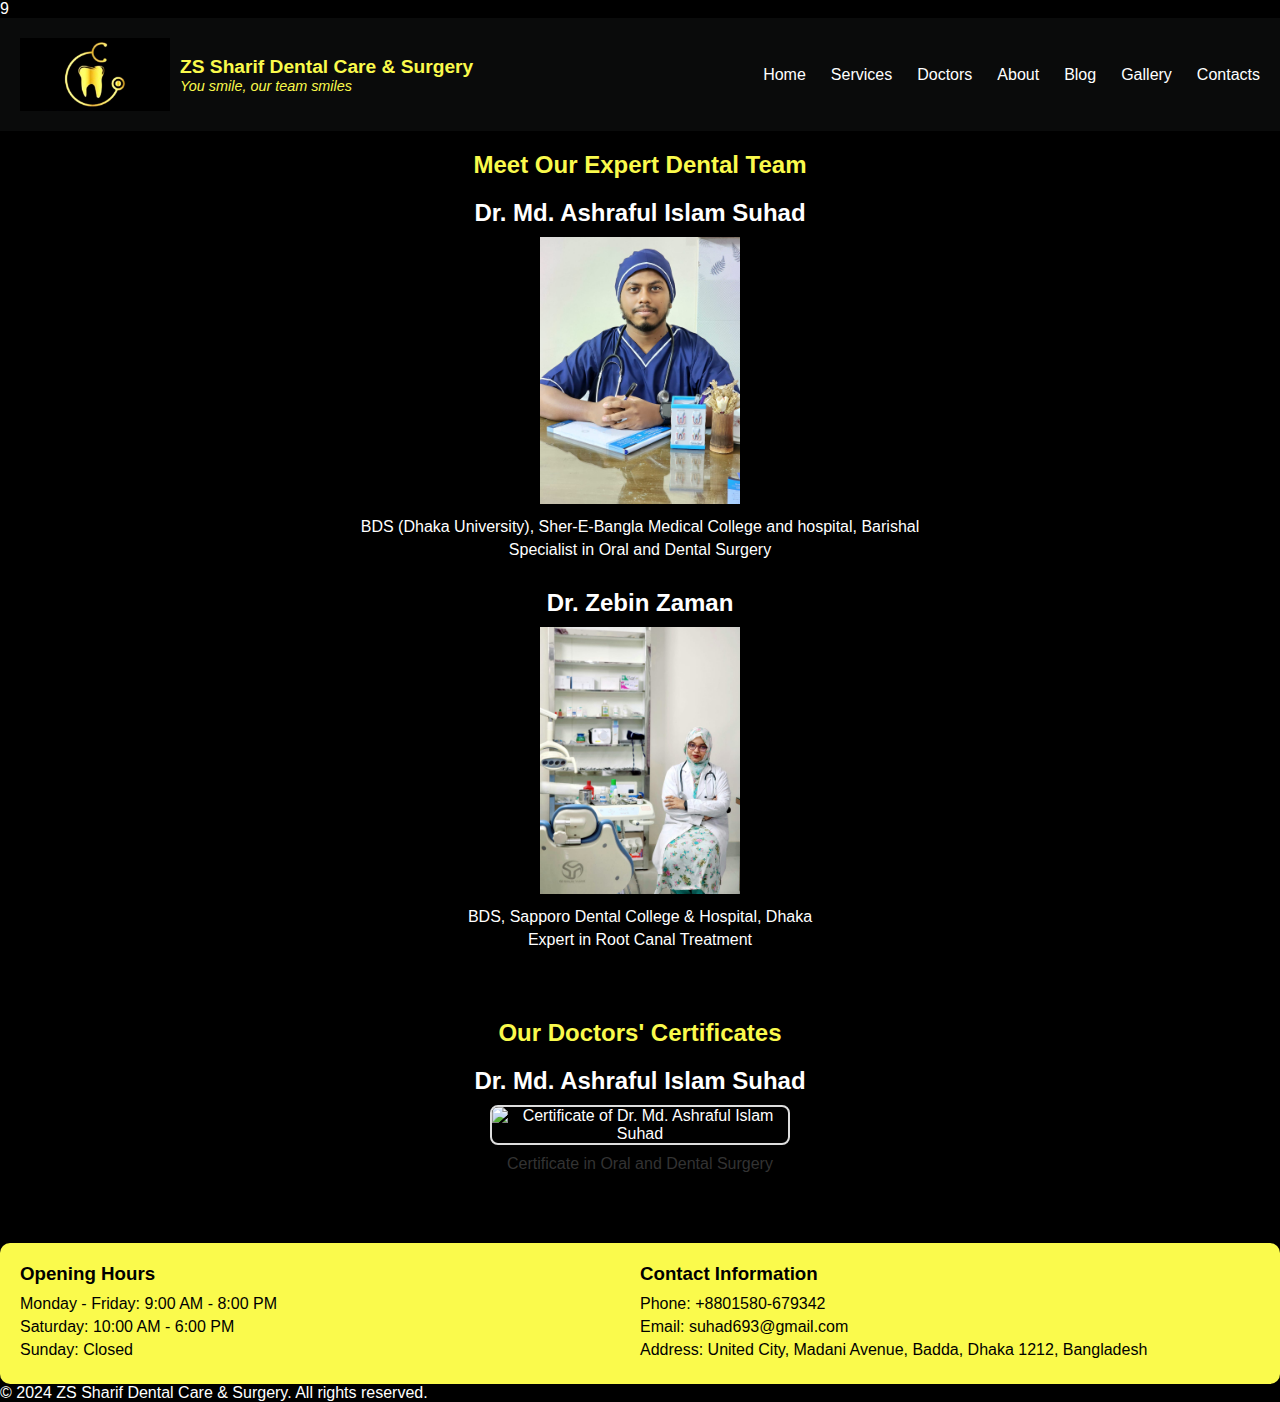
==== doctors.html @ a01418ff "Add files via upload" ====
<!DOCTYPE html>
<html lang="en">

<head>
    <meta charset="UTF-8">
    <meta name="viewport" content="width=device-width, initial-scale=1.0">
    <title>Our Doctors - ZS Sharif Dental Care & Surgery</title>
    <link rel="stylesheet" href="css/index.css"> 
    <link rel="stylesheet" href="css/doctors.css"> 
    <link rel="icon" href="image/favicon.jpg" type="image/jpeg">
9
</head>

<body>

    <header>
        <nav>
            <div class="logo">
                <img src="image/logo.jpg" alt="ZS Sharif Dental Care & Surgery Logo">
                <div class="logo-text">
                    <h1>ZS Sharif Dental Care & Surgery</h1>
                    <p>You smile, our team smiles</p>
                </div>
            </div>
            <ul class="nav-links">
                <li><a href="index.html">Home</a></li>
                <li><a href="services.html">Services</a></li>
                <li><a href="doctors.html">Doctors</a></li>
                <li><a href="about.html">About</a></li>
                <li><a href="blog.html">Blog</a></li>
                <li><a href="gallery.html">Gallery</a></li>
                <li><a href="contacts.html">Contacts</a></li>
            </ul>
            <div class="hamburger">
                <div class="bar"></div>
                <div class="bar"></div>
                <div class="bar"></div>
            </div>
        </nav>
    </header>

    <section class="doctors-section">
        <h2>Meet Our Expert Dental Team</h2>

        <div class="doctor">
            <h3>Dr. Md. Ashraful Islam Suhad</h3>
            <img src="image/doctor1.jpg" alt="Dr. Md. Ashraful Islam Suhad">
            <p>BDS (Dhaka University), Sher-E-Bangla Medical College and hospital, Barishal</p>
            <p>Specialist in Oral and Dental Surgery</p>
        </div>

        <div class="doctor">
            <h3>Dr. Zebin Zaman</h3>
            <img src="image/doctor2.jpg" alt="Dr. Zebin Zaman">
            <p>BDS, Sapporo Dental College & Hospital, Dhaka</p>
            <p>Expert in Root Canal Treatment</p>
        </div>
    </section>

    <section class="certificates-section">
        <h2>Our Doctors' Certificates</h2>

        <div class="certificate">
            <h3>Dr. Md. Ashraful Islam Suhad</h3>
            <img src="image/certificate1.jpg" alt="Certificate of Dr. Md. Ashraful Islam Suhad">
            <p>Certificate in Oral and Dental Surgery</p>
        </div>

     

    </section>

    <div class="info-container">
        <div class="opening-hours">
            <h3>Opening Hours</h3>
            <p>Monday - Friday: 9:00 AM - 8:00 PM</p>
            <p>Saturday: 10:00 AM - 6:00 PM</p>
            <p>Sunday: Closed</p>
        </div>
        <div class="contact-info">
            <h3>Contact Information</h3>
            <p>Phone: +8801580-679342</p>
            <p>Email: suhad693@gmail.com</p>
            <p>Address: United City, Madani Avenue, Badda, Dhaka 1212, Bangladesh</p>
        </div>
    </div>

    <footer>
        <p>&copy; 2024 ZS Sharif Dental Care & Surgery. All rights reserved.</p>
    </footer>

    <script src="index.js"></script> 
</body>

</html>
---- css/index.css ----
* {
  margin: 0;
  padding: 0;
  box-sizing: border-box;
}

body {
  background-color: black;
  color: white;
  font-family: Arial, sans-serif;
}

header {
  background-color: #0a0b0b;
  padding: 20px;
}

nav {
  display: flex;
  justify-content: space-between;
  align-items: center;
}

.logo {
  display: flex;
  align-items: center;
}

.logo img {
  max-width: 150px;
  height: auto;
  margin-right: 10px;
}

.logo-text {
  color: rgb(250, 250, 76);
}

.logo-text h1 {
  font-size: 1.2em;
}

.logo-text p {
  font-size: 0.9em;
  font-style: italic;
}

.nav-links {
  list-style: none;
  display: flex;
}

.nav-links li {
  margin-left: 25px;
}

.nav-links li a:hover {
  color: yellow;
  font-size: 1.1em;
}

.nav-links a {
  color: white;
  text-decoration: none;
  font-size: 1em;
}

.hamburger {
  display: none;
  flex-direction: column;
  cursor: pointer;
}

.hamburger .bar {
  width: 25px;
  height: 3px;
  background-color: white;
  margin: 4px 0;
}

.slider {
  position: relative;
  width: 100%;
  overflow: hidden;
}

.slides {
  display: flex;
  transition: transform 1s ease;
  transform: translateX(100%);
}

.slide {
  min-width: 100%;
}

.slide img {
  width: 100%;
  height: auto;
}

.content {
  padding: 20px;
  text-align: center;
}

.content h2,
.content h3,
.content p,
.content ul {
  margin: 10px 0;
}

.content ul {
  margin: 20px auto;
  padding: 20px;
  list-style: none;
  background-color: #2e2f2c;
  border: 2px solid #fff;
  border-radius: 10px;
  display: inline-block;
  text-align: left;
}
.content ul a{
  color: yellow;
}

.content ul li {
  margin: 10px 0;
  padding: 5px 10px;
}

.info-container {
  display: flex;
  justify-content: space-between;
  background-color: rgb(250, 250, 76);
  padding: 20px;
  margin-top: 20px;
  border-radius: 10px;
}

.info-container h3,
.info-container p {
  color: black;
}

.opening-hours,
.contact-info {
  flex: 1;
}

.opening-hours h3,
.contact-info h3 {
  margin-bottom: 10px;
}

.opening-hours p,
.contact-info p {
  margin: 5px 0;
}

@media (max-width: 768px) {
  .nav-links {
    display: none;
    flex-direction: column;
    width: 100%;
    background-color: #090a0a;
    position: absolute;
    top: 60px;
    left: 0;
    z-index: 1000;
  }

  .nav-links li {
    text-align: center;
    padding: 10px 0;
  }

  .nav-links.active {
    display: flex;
  }

  .hamburger {
    display: flex;
  }

  .logo {
    flex-direction: column;
    align-items: flex-start;
  }

  .logo img {
    max-width: 120px;
  }

  .logo-text {
    margin-top: 5px;
  }

  .logo-text h1 {
    font-size: 1em;
  }

  .logo-text p {
    font-size: 0.8em;
  }

  .info-container {
    flex-direction: column;
    align-items: center;
    text-align: center;
  }

  .opening-hours,
  .contact-info {
    margin-bottom: 20px;
  }
}
.info-container {
  display: flex;
  justify-content: space-between;
  background-color: rgb(250, 250, 76);
  padding: 20px;
  margin-top: 20px;
  border-radius: 10px;
  text-align: left; 
}

.info-container h3,
.info-container p {
  color: black;
  text-align: left; 
}

.opening-hours,
.contact-info {
  flex: 1;
  text-align: left; 
}

.opening-hours h3,
.contact-info h3 {
  margin-bottom: 10px;
  text-align: left; 
}

.opening-hours p,
.contact-info p {
  margin: 5px 0;
  text-align: left; 
}

@media (max-width: 768px) {
  .info-container {
    flex-direction: column;
    align-items: flex-start; 
    text-align: left; 
  }

  .opening-hours,
  .contact-info {
    margin-bottom: 20px;
    text-align: left; 
  }
}
---- css/doctors.css ----
.doctors-section {
    padding: 20px;
    text-align: center;
}

.doctors-section h2 {
    margin-bottom: 20px;
    color: #FAFA4C;
}

.doctor {
    margin-bottom: 30px;
}

.doctor h3 {
    margin-bottom: 10px;
    font-size: 1.5em;
}

.doctor img {
    max-width: 200px;
    height: auto;
    margin-bottom: 10px;
}

.doctor p {
    margin-bottom: 5px;
    color: white;
}

.certificates-section {
    padding: 20px;
    text-align: center;
}

.certificates-section h2 {
    margin-bottom: 20px;
    color: #FAFA4C;
}

.certificate {
    margin-bottom: 30px;
}

.certificate h3 {
    margin-bottom: 10px;
    font-size: 1.5em;
}

.certificate img {
    max-width: 300px;
    height: auto;
    margin-bottom: 10px;
    border: 2px solid #ddd;
    border-radius: 8px;
}

.certificate p {
    margin-bottom: 5px;
    color: #333;
}
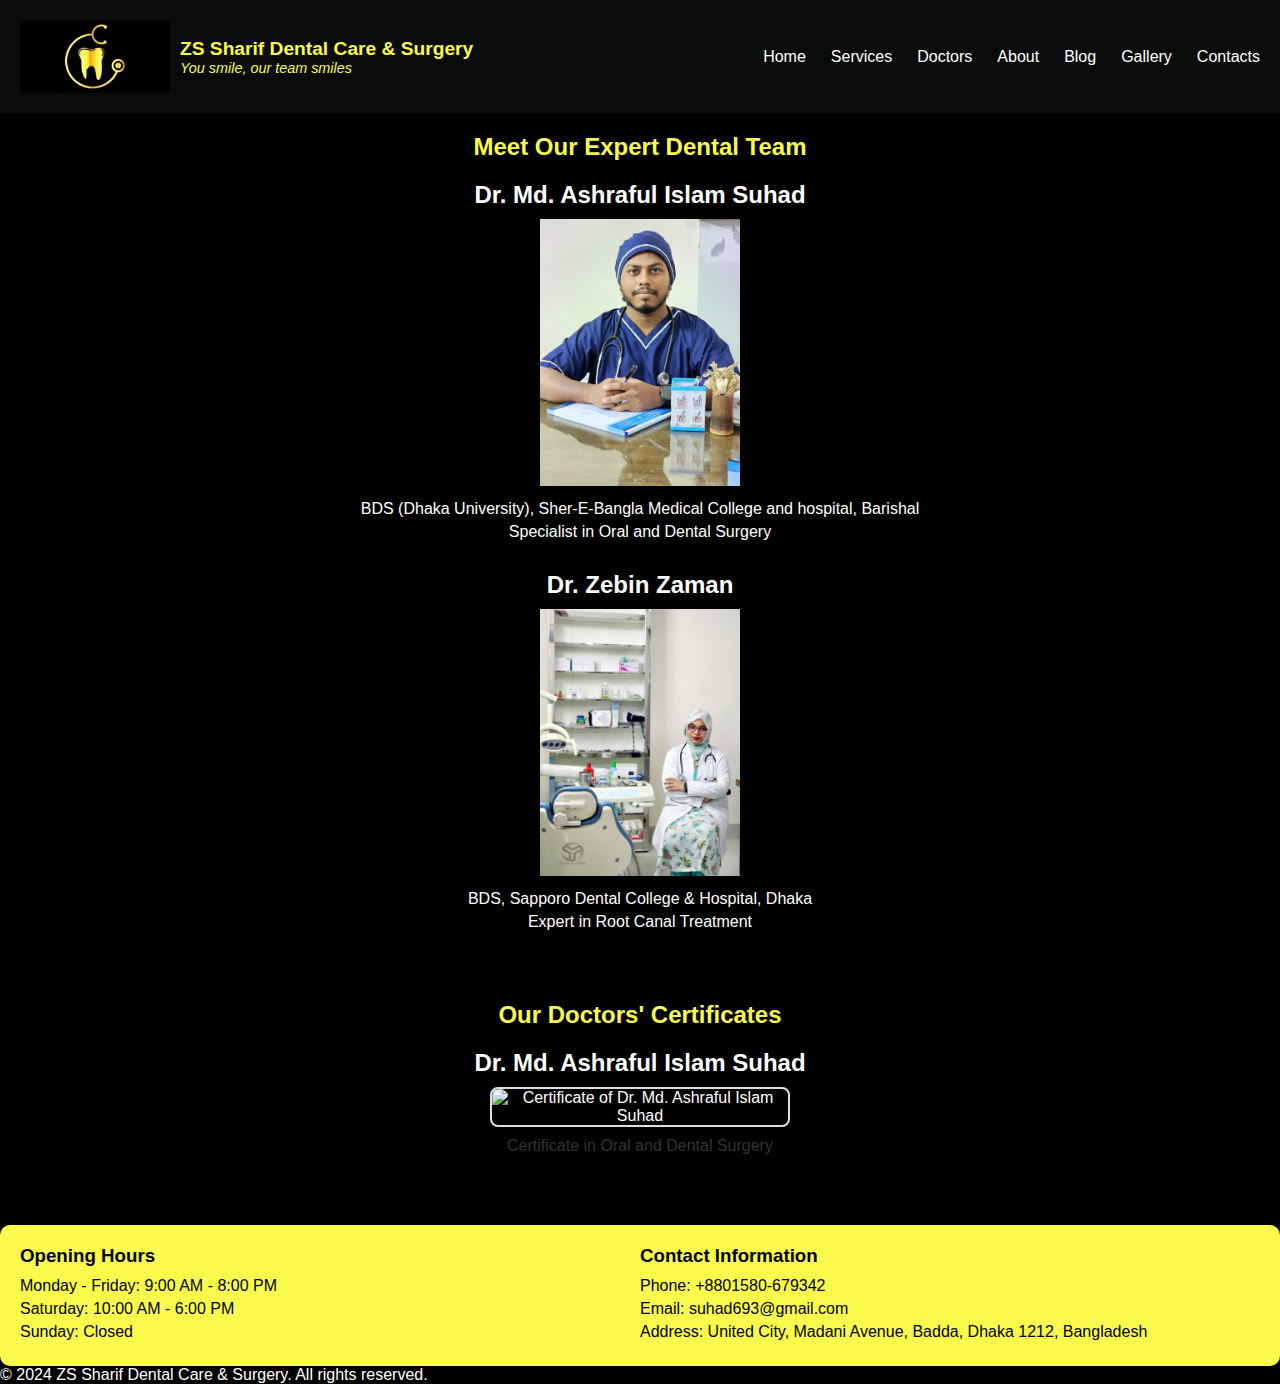
==== commit 69066e59: "Update doctors.html" ====
--- a/doctors.html
+++ b/doctors.html
@@ -8,7 +8,7 @@
     <link rel="stylesheet" href="css/index.css"> 
     <link rel="stylesheet" href="css/doctors.css"> 
     <link rel="icon" href="image/favicon.jpg" type="image/jpeg">
-9
+
 </head>
 
 <body>
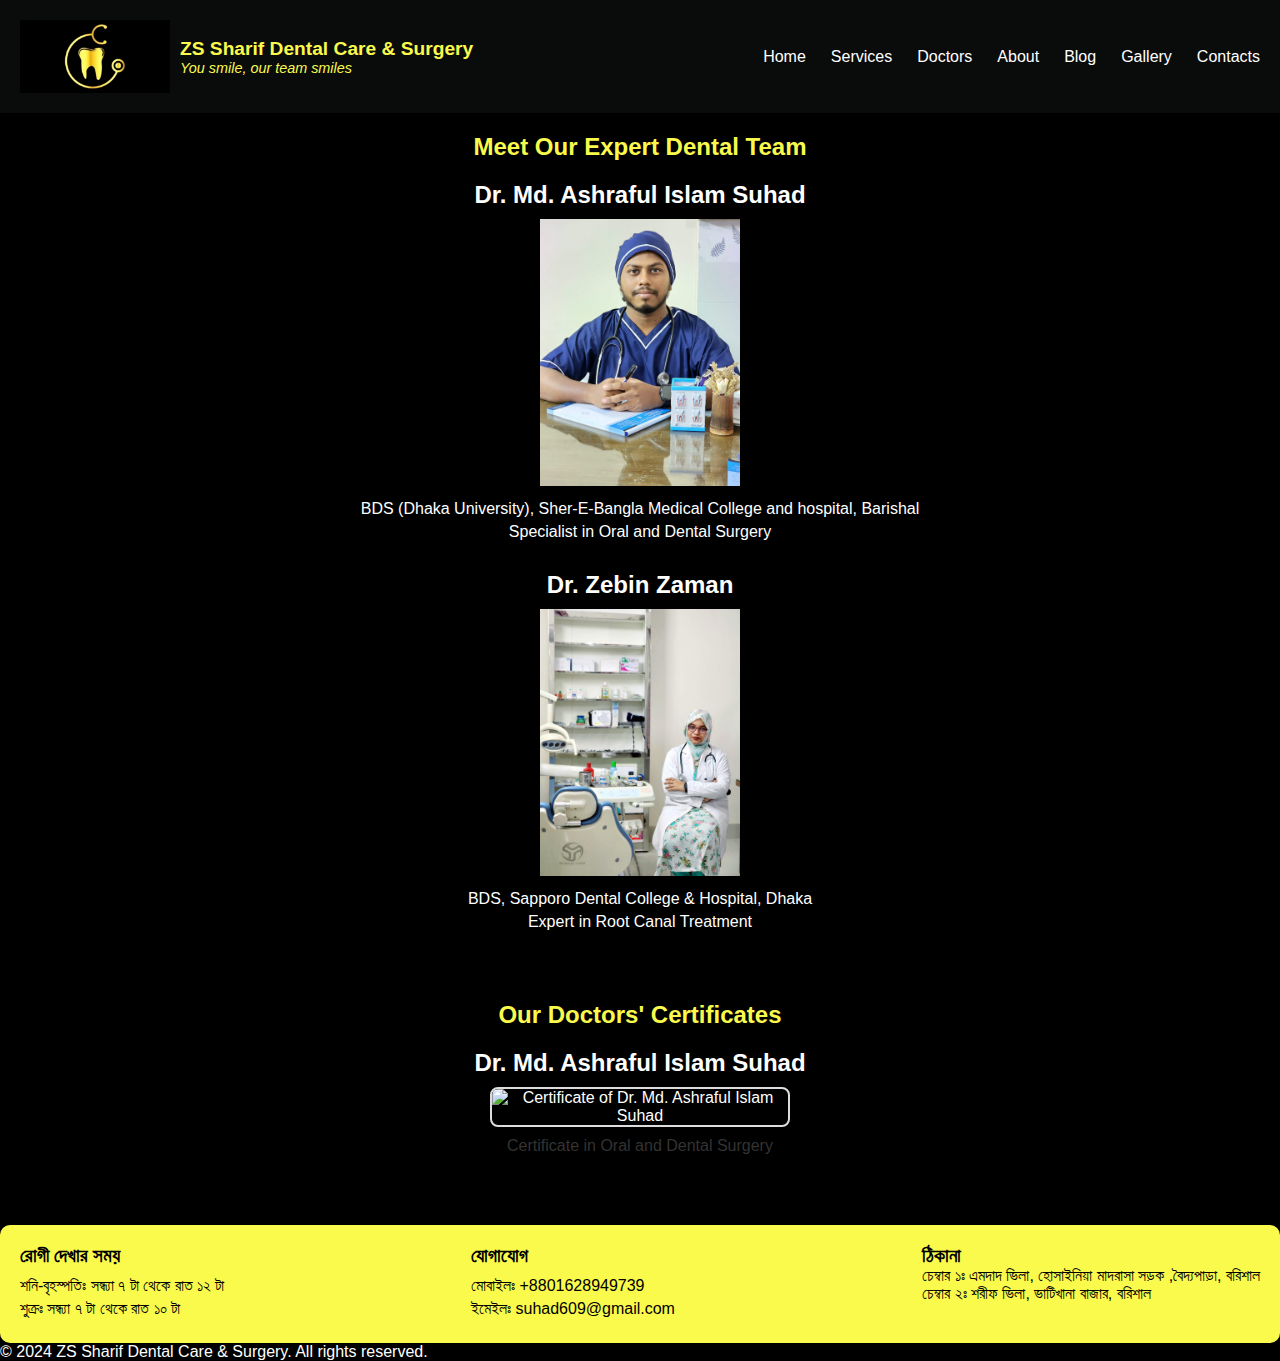
==== commit dcc0fe91: "Update doctors.html 1st" ====
--- a/doctors.html
+++ b/doctors.html
@@ -72,16 +72,21 @@
 
     <div class="info-container">
         <div class="opening-hours">
-            <h3>Opening Hours</h3>
-            <p>Monday - Friday: 9:00 AM - 8:00 PM</p>
-            <p>Saturday: 10:00 AM - 6:00 PM</p>
-            <p>Sunday: Closed</p>
+            <h3>রোগী দেখার সময়</h3>
+            <p>শনি-বৃহস্পতিঃ সন্ধ্যা ৭ টা থেকে রাত ১২ টা</p>
+            <p>শুক্রঃ সন্ধ্যা ৭ টা থেকে রাত ১০ টা</p>
         </div>
+
         <div class="contact-info">
-            <h3>Contact Information</h3>
-            <p>Phone: +8801580-679342</p>
-            <p>Email: suhad693@gmail.com</p>
-            <p>Address: United City, Madani Avenue, Badda, Dhaka 1212, Bangladesh</p>
+            <h3>যোগাযোগ</h3>
+            <p>মোবাইলঃ +8801628949739</p>
+            <p>ইমেইলঃ suhad609@gmail.com</p>
+        </div>
+
+        <div>
+            <h3>ঠিকানা</h3>
+            <p>চেম্বার ১ঃ এমদাদ ভিলা, হোসাইনিয়া মাদরাসা সড়ক ,বৈদ্যপাড়া, বরিশাল</p>
+            <p>চেম্বার ২ঃ শরীফ ভিলা, ভাটিখানা বাজার, বরিশাল</p>
         </div>
     </div>
 
--- a/css/index.css
+++ b/css/index.css
@@ -24,6 +24,7 @@
 .logo {
   display: flex;
   align-items: center;
+  flex-direction: row; /* Ensure they stay side by side */
 }
 
 .logo img {
@@ -78,6 +79,16 @@
   margin: 4px 0;
 }
 
+.close-icon {
+  display: none;
+  font-size: 1.5em;
+  cursor: pointer;
+  color: white;
+  position: absolute;
+  top: 20px;
+  right: 20px;
+}
+
 .slider {
   position: relative;
   width: 100%;
@@ -121,7 +132,8 @@
   display: inline-block;
   text-align: left;
 }
-.content ul a{
+
+.content ul a {
   color: yellow;
 }
 
@@ -185,30 +197,30 @@
   }
 
   .logo {
+    flex-direction: row;
+    align-items: center;
+  }
+
+  .logo img {
+    max-width: 120px;
+  }
+
+  .logo-text {
+    margin-top: 0;
+  }
+
+  .logo-text h1 {
+    font-size: 1em;
+  }
+
+  .logo-text p {
+    font-size: 0.8em;
+  }
+
+  .info-container {
     flex-direction: column;
     align-items: flex-start;
-  }
-
-  .logo img {
-    max-width: 120px;
-  }
-
-  .logo-text {
-    margin-top: 5px;
-  }
-
-  .logo-text h1 {
-    font-size: 1em;
-  }
-
-  .logo-text p {
-    font-size: 0.8em;
-  }
-
-  .info-container {
-    flex-direction: column;
-    align-items: center;
-    text-align: center;
+    text-align: left;
   }
 
   .opening-hours,
@@ -216,6 +228,7 @@
     margin-bottom: 20px;
   }
 }
+
 .info-container {
   display: flex;
   justify-content: space-between;
@@ -223,43 +236,43 @@
   padding: 20px;
   margin-top: 20px;
   border-radius: 10px;
-  text-align: left; 
+  text-align: left;
 }
 
 .info-container h3,
 .info-container p {
   color: black;
-  text-align: left; 
+  text-align: left;
 }
 
 .opening-hours,
 .contact-info {
   flex: 1;
-  text-align: left; 
+  text-align: left;
 }
 
 .opening-hours h3,
 .contact-info h3 {
   margin-bottom: 10px;
-  text-align: left; 
+  text-align: left;
 }
 
 .opening-hours p,
 .contact-info p {
   margin: 5px 0;
-  text-align: left; 
+  text-align: left;
 }
 
 @media (max-width: 768px) {
   .info-container {
     flex-direction: column;
-    align-items: flex-start; 
-    text-align: left; 
+    align-items: flex-start;
+    text-align: left;
   }
 
   .opening-hours,
   .contact-info {
     margin-bottom: 20px;
-    text-align: left; 
-  }
-}
+    text-align: left;
+  }
+}
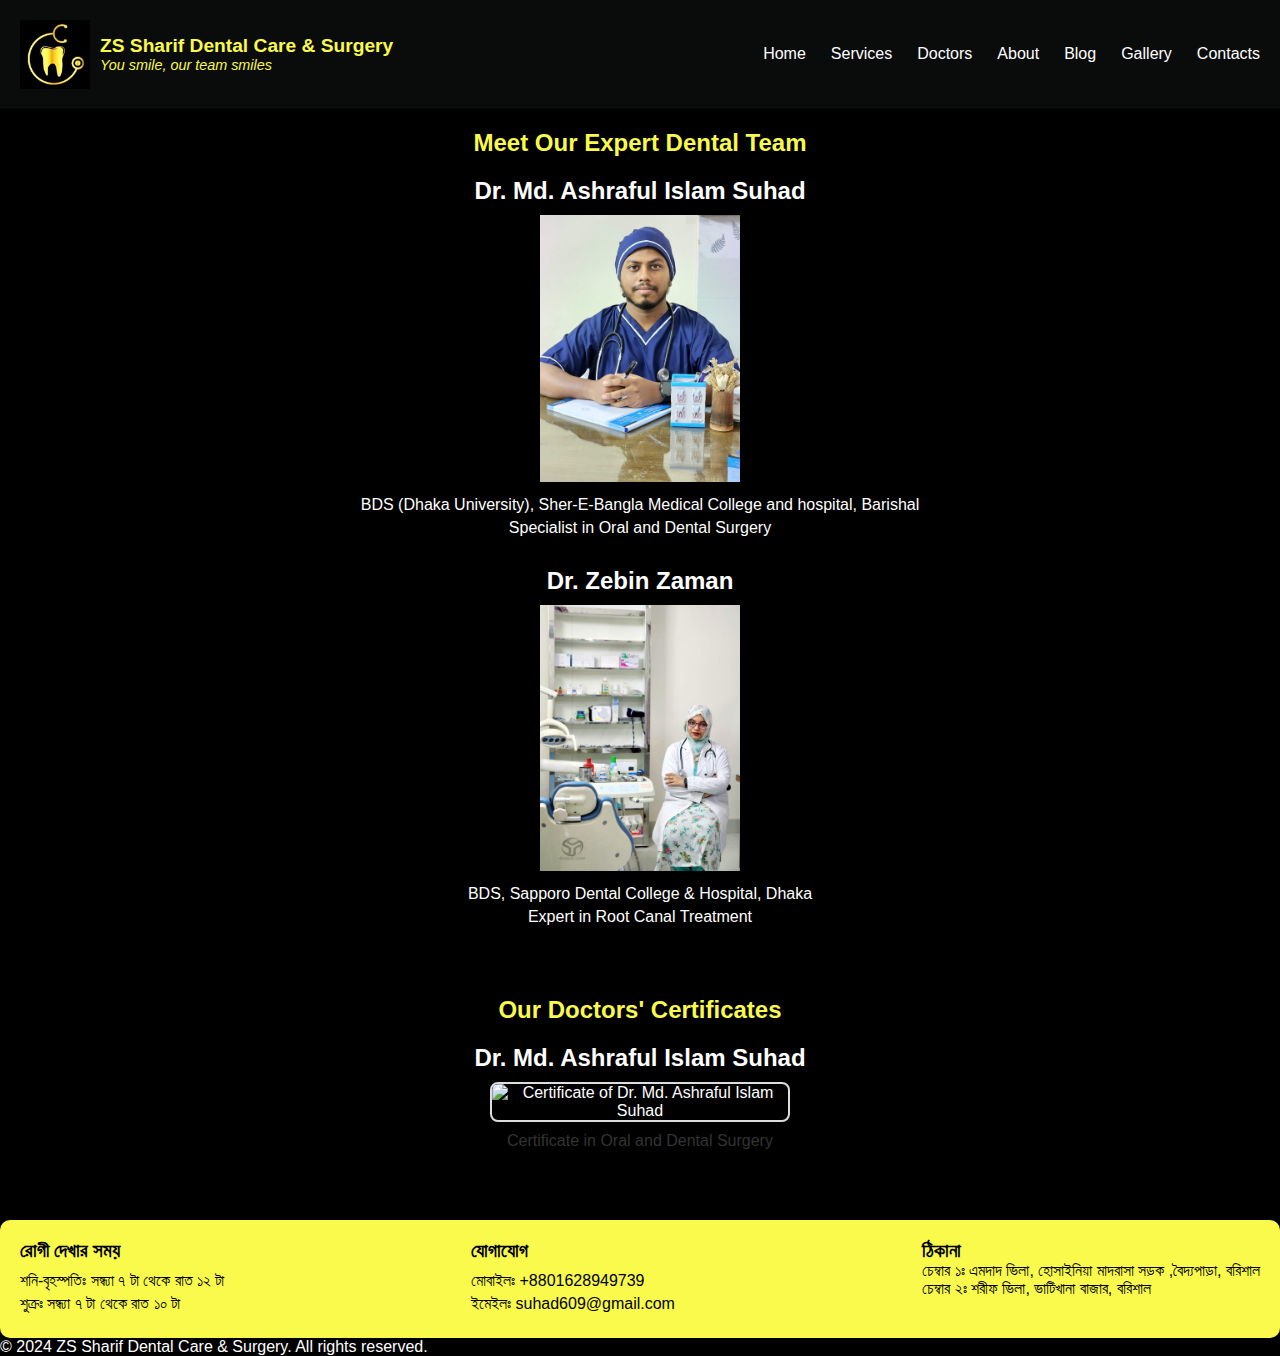
==== commit 20aef682: "first commit" ====
--- a/doctors.html
+++ b/doctors.html
@@ -1,100 +1,100 @@
-<!DOCTYPE html>
-<html lang="en">
-
-<head>
-    <meta charset="UTF-8">
-    <meta name="viewport" content="width=device-width, initial-scale=1.0">
-    <title>Our Doctors - ZS Sharif Dental Care & Surgery</title>
-    <link rel="stylesheet" href="css/index.css"> 
-    <link rel="stylesheet" href="css/doctors.css"> 
-    <link rel="icon" href="image/favicon.jpg" type="image/jpeg">
-
-</head>
-
-<body>
-
-    <header>
-        <nav>
-            <div class="logo">
-                <img src="image/logo.jpg" alt="ZS Sharif Dental Care & Surgery Logo">
-                <div class="logo-text">
-                    <h1>ZS Sharif Dental Care & Surgery</h1>
-                    <p>You smile, our team smiles</p>
-                </div>
-            </div>
-            <ul class="nav-links">
-                <li><a href="index.html">Home</a></li>
-                <li><a href="services.html">Services</a></li>
-                <li><a href="doctors.html">Doctors</a></li>
-                <li><a href="about.html">About</a></li>
-                <li><a href="blog.html">Blog</a></li>
-                <li><a href="gallery.html">Gallery</a></li>
-                <li><a href="contacts.html">Contacts</a></li>
-            </ul>
-            <div class="hamburger">
-                <div class="bar"></div>
-                <div class="bar"></div>
-                <div class="bar"></div>
-            </div>
-        </nav>
-    </header>
-
-    <section class="doctors-section">
-        <h2>Meet Our Expert Dental Team</h2>
-
-        <div class="doctor">
-            <h3>Dr. Md. Ashraful Islam Suhad</h3>
-            <img src="image/doctor1.jpg" alt="Dr. Md. Ashraful Islam Suhad">
-            <p>BDS (Dhaka University), Sher-E-Bangla Medical College and hospital, Barishal</p>
-            <p>Specialist in Oral and Dental Surgery</p>
-        </div>
-
-        <div class="doctor">
-            <h3>Dr. Zebin Zaman</h3>
-            <img src="image/doctor2.jpg" alt="Dr. Zebin Zaman">
-            <p>BDS, Sapporo Dental College & Hospital, Dhaka</p>
-            <p>Expert in Root Canal Treatment</p>
-        </div>
-    </section>
-
-    <section class="certificates-section">
-        <h2>Our Doctors' Certificates</h2>
-
-        <div class="certificate">
-            <h3>Dr. Md. Ashraful Islam Suhad</h3>
-            <img src="image/certificate1.jpg" alt="Certificate of Dr. Md. Ashraful Islam Suhad">
-            <p>Certificate in Oral and Dental Surgery</p>
-        </div>
-
-     
-
-    </section>
-
-    <div class="info-container">
-        <div class="opening-hours">
-            <h3>রোগী দেখার সময়</h3>
-            <p>শনি-বৃহস্পতিঃ সন্ধ্যা ৭ টা থেকে রাত ১২ টা</p>
-            <p>শুক্রঃ সন্ধ্যা ৭ টা থেকে রাত ১০ টা</p>
-        </div>
-
-        <div class="contact-info">
-            <h3>যোগাযোগ</h3>
-            <p>মোবাইলঃ +8801628949739</p>
-            <p>ইমেইলঃ suhad609@gmail.com</p>
-        </div>
-
-        <div>
-            <h3>ঠিকানা</h3>
-            <p>চেম্বার ১ঃ এমদাদ ভিলা, হোসাইনিয়া মাদরাসা সড়ক ,বৈদ্যপাড়া, বরিশাল</p>
-            <p>চেম্বার ২ঃ শরীফ ভিলা, ভাটিখানা বাজার, বরিশাল</p>
-        </div>
-    </div>
-
-    <footer>
-        <p>&copy; 2024 ZS Sharif Dental Care & Surgery. All rights reserved.</p>
-    </footer>
-
-    <script src="index.js"></script> 
-</body>
-
-</html>
+<!DOCTYPE html>
+<html lang="en">
+
+<head>
+    <meta charset="UTF-8">
+    <meta name="viewport" content="width=device-width, initial-scale=1.0">
+    <title>Our Doctors - ZS Sharif Dental Care & Surgery</title>
+    <link rel="stylesheet" href="css/index.css"> 
+    <link rel="stylesheet" href="css/doctors.css"> 
+    <link rel="icon" href="image/favicon.jpg" type="image/jpeg">
+
+</head>
+
+<body>
+
+    <header>
+        <nav>
+            <div class="logo">
+                <img src="image/logo.jpg" alt="ZS Sharif Dental Care & Surgery Logo">
+                <div class="logo-text">
+                    <h1>ZS Sharif Dental Care & Surgery</h1>
+                    <p>You smile, our team smiles</p>
+                </div>
+            </div>
+            <ul class="nav-links">
+                <li><a href="index.html">Home</a></li>
+                <li><a href="services.html">Services</a></li>
+                <li><a href="doctors.html">Doctors</a></li>
+                <li><a href="about.html">About</a></li>
+                <li><a href="blog.html">Blog</a></li>
+                <li><a href="gallery.html">Gallery</a></li>
+                <li><a href="contacts.html">Contacts</a></li>
+            </ul>
+            <div class="hamburger">
+                <div class="bar"></div>
+                <div class="bar"></div>
+                <div class="bar"></div>
+            </div>
+        </nav>
+    </header>
+
+    <section class="doctors-section">
+        <h2>Meet Our Expert Dental Team</h2>
+
+        <div class="doctor">
+            <h3>Dr. Md. Ashraful Islam Suhad</h3>
+            <img src="image/doctor1.jpg" alt="Dr. Md. Ashraful Islam Suhad">
+            <p>BDS (Dhaka University), Sher-E-Bangla Medical College and hospital, Barishal</p>
+            <p>Specialist in Oral and Dental Surgery</p>
+        </div>
+
+        <div class="doctor">
+            <h3>Dr. Zebin Zaman</h3>
+            <img src="image/doctor2.jpg" alt="Dr. Zebin Zaman">
+            <p>BDS, Sapporo Dental College & Hospital, Dhaka</p>
+            <p>Expert in Root Canal Treatment</p>
+        </div>
+    </section>
+
+    <section class="certificates-section">
+        <h2>Our Doctors' Certificates</h2>
+
+        <div class="certificate">
+            <h3>Dr. Md. Ashraful Islam Suhad</h3>
+            <img src="image/certificate1.jpg" alt="Certificate of Dr. Md. Ashraful Islam Suhad">
+            <p>Certificate in Oral and Dental Surgery</p>
+        </div>
+
+     
+
+    </section>
+
+    <div class="info-container">
+        <div class="opening-hours">
+            <h3>রোগী দেখার সময়</h3>
+            <p>শনি-বৃহস্পতিঃ সন্ধ্যা ৭ টা থেকে রাত ১২ টা</p>
+            <p>শুক্রঃ সন্ধ্যা ৭ টা থেকে রাত ১০ টা</p>
+        </div>
+
+        <div class="contact-info">
+            <h3>যোগাযোগ</h3>
+            <p>মোবাইলঃ +8801628949739</p>
+            <p>ইমেইলঃ suhad609@gmail.com</p>
+        </div>
+
+        <div>
+            <h3>ঠিকানা</h3>
+            <p>চেম্বার ১ঃ এমদাদ ভিলা, হোসাইনিয়া মাদরাসা সড়ক ,বৈদ্যপাড়া, বরিশাল</p>
+            <p>চেম্বার ২ঃ শরীফ ভিলা, ভাটিখানা বাজার, বরিশাল</p>
+        </div>
+    </div>
+
+    <footer>
+        <p>&copy; 2024 ZS Sharif Dental Care & Surgery. All rights reserved.</p>
+    </footer>
+
+    <script src="index.js"></script> 
+</body>
+
+</html>
--- a/css/index.css
+++ b/css/index.css
@@ -1,278 +1,278 @@
-* {
-  margin: 0;
-  padding: 0;
-  box-sizing: border-box;
-}
-
-body {
-  background-color: black;
-  color: white;
-  font-family: Arial, sans-serif;
-}
-
-header {
-  background-color: #0a0b0b;
-  padding: 20px;
-}
-
-nav {
-  display: flex;
-  justify-content: space-between;
-  align-items: center;
-}
-
-.logo {
-  display: flex;
-  align-items: center;
-  flex-direction: row; /* Ensure they stay side by side */
-}
-
-.logo img {
-  max-width: 150px;
-  height: auto;
-  margin-right: 10px;
-}
-
-.logo-text {
-  color: rgb(250, 250, 76);
-}
-
-.logo-text h1 {
-  font-size: 1.2em;
-}
-
-.logo-text p {
-  font-size: 0.9em;
-  font-style: italic;
-}
-
-.nav-links {
-  list-style: none;
-  display: flex;
-}
-
-.nav-links li {
-  margin-left: 25px;
-}
-
-.nav-links li a:hover {
-  color: yellow;
-  font-size: 1.1em;
-}
-
-.nav-links a {
-  color: white;
-  text-decoration: none;
-  font-size: 1em;
-}
-
-.hamburger {
-  display: none;
-  flex-direction: column;
-  cursor: pointer;
-}
-
-.hamburger .bar {
-  width: 25px;
-  height: 3px;
-  background-color: white;
-  margin: 4px 0;
-}
-
-.close-icon {
-  display: none;
-  font-size: 1.5em;
-  cursor: pointer;
-  color: white;
-  position: absolute;
-  top: 20px;
-  right: 20px;
-}
-
-.slider {
-  position: relative;
-  width: 100%;
-  overflow: hidden;
-}
-
-.slides {
-  display: flex;
-  transition: transform 1s ease;
-  transform: translateX(100%);
-}
-
-.slide {
-  min-width: 100%;
-}
-
-.slide img {
-  width: 100%;
-  height: auto;
-}
-
-.content {
-  padding: 20px;
-  text-align: center;
-}
-
-.content h2,
-.content h3,
-.content p,
-.content ul {
-  margin: 10px 0;
-}
-
-.content ul {
-  margin: 20px auto;
-  padding: 20px;
-  list-style: none;
-  background-color: #2e2f2c;
-  border: 2px solid #fff;
-  border-radius: 10px;
-  display: inline-block;
-  text-align: left;
-}
-
-.content ul a {
-  color: yellow;
-}
-
-.content ul li {
-  margin: 10px 0;
-  padding: 5px 10px;
-}
-
-.info-container {
-  display: flex;
-  justify-content: space-between;
-  background-color: rgb(250, 250, 76);
-  padding: 20px;
-  margin-top: 20px;
-  border-radius: 10px;
-}
-
-.info-container h3,
-.info-container p {
-  color: black;
-}
-
-.opening-hours,
-.contact-info {
-  flex: 1;
-}
-
-.opening-hours h3,
-.contact-info h3 {
-  margin-bottom: 10px;
-}
-
-.opening-hours p,
-.contact-info p {
-  margin: 5px 0;
-}
-
-@media (max-width: 768px) {
-  .nav-links {
-    display: none;
-    flex-direction: column;
-    width: 100%;
-    background-color: #090a0a;
-    position: absolute;
-    top: 60px;
-    left: 0;
-    z-index: 1000;
-  }
-
-  .nav-links li {
-    text-align: center;
-    padding: 10px 0;
-  }
-
-  .nav-links.active {
-    display: flex;
-  }
-
-  .hamburger {
-    display: flex;
-  }
-
-  .logo {
-    flex-direction: row;
-    align-items: center;
-  }
-
-  .logo img {
-    max-width: 120px;
-  }
-
-  .logo-text {
-    margin-top: 0;
-  }
-
-  .logo-text h1 {
-    font-size: 1em;
-  }
-
-  .logo-text p {
-    font-size: 0.8em;
-  }
-
-  .info-container {
-    flex-direction: column;
-    align-items: flex-start;
-    text-align: left;
-  }
-
-  .opening-hours,
-  .contact-info {
-    margin-bottom: 20px;
-  }
-}
-
-.info-container {
-  display: flex;
-  justify-content: space-between;
-  background-color: rgb(250, 250, 76);
-  padding: 20px;
-  margin-top: 20px;
-  border-radius: 10px;
-  text-align: left;
-}
-
-.info-container h3,
-.info-container p {
-  color: black;
-  text-align: left;
-}
-
-.opening-hours,
-.contact-info {
-  flex: 1;
-  text-align: left;
-}
-
-.opening-hours h3,
-.contact-info h3 {
-  margin-bottom: 10px;
-  text-align: left;
-}
-
-.opening-hours p,
-.contact-info p {
-  margin: 5px 0;
-  text-align: left;
-}
-
-@media (max-width: 768px) {
-  .info-container {
-    flex-direction: column;
-    align-items: flex-start;
-    text-align: left;
-  }
-
-  .opening-hours,
-  .contact-info {
-    margin-bottom: 20px;
-    text-align: left;
-  }
-}
+* {
+  margin: 0;
+  padding: 0;
+  box-sizing: border-box;
+}
+
+body {
+  background-color: black;
+  color: white;
+  font-family: Arial, sans-serif;
+}
+
+header {
+  background-color: #0a0b0b;
+  padding: 20px;
+}
+
+nav {
+  display: flex;
+  justify-content: space-between;
+  align-items: center;
+}
+
+.logo {
+  display: flex;
+  align-items: center;
+  flex-direction: row; 
+}
+
+.logo img {
+  max-width: 70px; 
+  height: auto;
+  margin-right: 10px;
+}
+
+.logo-text {
+  color: rgb(250, 250, 76);
+}
+
+.logo-text h1 {
+  font-size: 1.2em;
+}
+
+.logo-text p {
+  font-size: 0.9em;
+  font-style: italic;
+}
+
+.nav-links {
+  list-style: none;
+  display: flex;
+}
+
+.nav-links li {
+  margin-left: 25px;
+}
+
+.nav-links li a:hover {
+  color: yellow;
+  font-size: 1.1em;
+}
+
+.nav-links a {
+  color: white;
+  text-decoration: none;
+  font-size: 1em;
+}
+
+.hamburger {
+  display: none;
+  flex-direction: column;
+  cursor: pointer;
+}
+
+.hamburger .bar {
+  width: 25px;
+  height: 3px;
+  background-color: white;
+  margin: 4px 0;
+}
+
+.close-icon {
+  display: none;
+  font-size: 1.5em;
+  cursor: pointer;
+  color: white;
+  position: absolute;
+  top: 20px;
+  right: 20px;
+}
+
+.slider {
+  position: relative;
+  width: 100%;
+  overflow: hidden;
+}
+
+.slides {
+  display: flex;
+  transition: transform 1s ease;
+  transform: translateX(100%);
+}
+
+.slide {
+  min-width: 100%;
+}
+
+.slide img {
+  width: 100%;
+  height: auto;
+}
+
+.content {
+  padding: 20px;
+  text-align: center;
+}
+
+.content h2,
+.content h3,
+.content p,
+.content ul {
+  margin: 10px 0;
+}
+
+.content ul {
+  margin: 20px auto;
+  padding: 20px;
+  list-style: none;
+  background-color: #2e2f2c;
+  border: 2px solid #fff;
+  border-radius: 10px;
+  display: inline-block;
+  text-align: left;
+}
+
+.content ul a {
+  color: yellow;
+}
+
+.content ul li {
+  margin: 10px 0;
+  padding: 5px 10px;
+}
+
+.info-container {
+  display: flex;
+  justify-content: space-between;
+  background-color: rgb(250, 250, 76);
+  padding: 20px;
+  margin-top: 20px;
+  border-radius: 10px;
+}
+
+.info-container h3,
+.info-container p {
+  color: black;
+}
+
+.opening-hours,
+.contact-info {
+  flex: 1;
+}
+
+.opening-hours h3,
+.contact-info h3 {
+  margin-bottom: 10px;
+}
+
+.opening-hours p,
+.contact-info p {
+  margin: 5px 0;
+}
+
+@media (max-width: 768px) {
+  .nav-links {
+    display: none;
+    flex-direction: column;
+    width: 100%;
+    background-color: #090a0a;
+    position: absolute;
+    top: 60px;
+    left: 0;
+    z-index: 1000;
+  }
+
+  .nav-links li {
+    text-align: center;
+    padding: 10px 0;
+  }
+
+  .nav-links.active {
+    display: flex;
+  }
+
+  .hamburger {
+    display: flex;
+  }
+
+  .logo {
+    flex-direction: row;
+    align-items: center;
+  }
+
+  .logo img {
+    max-width: 50px; 
+  }
+
+  .logo-text {
+    margin-top: 0;
+  }
+
+  .logo-text h1 {
+    font-size: 1em;
+  }
+
+  .logo-text p {
+    font-size: 0.8em;
+  }
+
+  .info-container {
+    flex-direction: column;
+    align-items: flex-start;
+    text-align: left;
+  }
+
+  .opening-hours,
+  .contact-info {
+    margin-bottom: 20px;
+  }
+}
+
+.info-container {
+  display: flex;
+  justify-content: space-between;
+  background-color: rgb(250, 250, 76);
+  padding: 20px;
+  margin-top: 20px;
+  border-radius: 10px;
+  text-align: left;
+}
+
+.info-container h3,
+.info-container p {
+  color: black;
+  text-align: left;
+}
+
+.opening-hours,
+.contact-info {
+  flex: 1;
+  text-align: left;
+}
+
+.opening-hours h3,
+.contact-info h3 {
+  margin-bottom: 10px;
+  text-align: left;
+}
+
+.opening-hours p,
+.contact-info p {
+  margin: 5px 0;
+  text-align: left;
+}
+
+@media (max-width: 768px) {
+  .info-container {
+    flex-direction: column;
+    align-items: flex-start;
+    text-align: left;
+  }
+
+  .opening-hours,
+  .contact-info {
+    margin-bottom: 20px;
+    text-align: left;
+  }
+}
--- a/css/doctors.css
+++ b/css/doctors.css
@@ -1,61 +1,61 @@
-.doctors-section {
-    padding: 20px;
-    text-align: center;
-}
-
-.doctors-section h2 {
-    margin-bottom: 20px;
-    color: #FAFA4C;
-}
-
-.doctor {
-    margin-bottom: 30px;
-}
-
-.doctor h3 {
-    margin-bottom: 10px;
-    font-size: 1.5em;
-}
-
-.doctor img {
-    max-width: 200px;
-    height: auto;
-    margin-bottom: 10px;
-}
-
-.doctor p {
-    margin-bottom: 5px;
-    color: white;
-}
-
-.certificates-section {
-    padding: 20px;
-    text-align: center;
-}
-
-.certificates-section h2 {
-    margin-bottom: 20px;
-    color: #FAFA4C;
-}
-
-.certificate {
-    margin-bottom: 30px;
-}
-
-.certificate h3 {
-    margin-bottom: 10px;
-    font-size: 1.5em;
-}
-
-.certificate img {
-    max-width: 300px;
-    height: auto;
-    margin-bottom: 10px;
-    border: 2px solid #ddd;
-    border-radius: 8px;
-}
-
-.certificate p {
-    margin-bottom: 5px;
-    color: #333;
+.doctors-section {
+    padding: 20px;
+    text-align: center;
+}
+
+.doctors-section h2 {
+    margin-bottom: 20px;
+    color: #FAFA4C;
+}
+
+.doctor {
+    margin-bottom: 30px;
+}
+
+.doctor h3 {
+    margin-bottom: 10px;
+    font-size: 1.5em;
+}
+
+.doctor img {
+    max-width: 200px;
+    height: auto;
+    margin-bottom: 10px;
+}
+
+.doctor p {
+    margin-bottom: 5px;
+    color: white;
+}
+
+.certificates-section {
+    padding: 20px;
+    text-align: center;
+}
+
+.certificates-section h2 {
+    margin-bottom: 20px;
+    color: #FAFA4C;
+}
+
+.certificate {
+    margin-bottom: 30px;
+}
+
+.certificate h3 {
+    margin-bottom: 10px;
+    font-size: 1.5em;
+}
+
+.certificate img {
+    max-width: 300px;
+    height: auto;
+    margin-bottom: 10px;
+    border: 2px solid #ddd;
+    border-radius: 8px;
+}
+
+.certificate p {
+    margin-bottom: 5px;
+    color: #333;
 }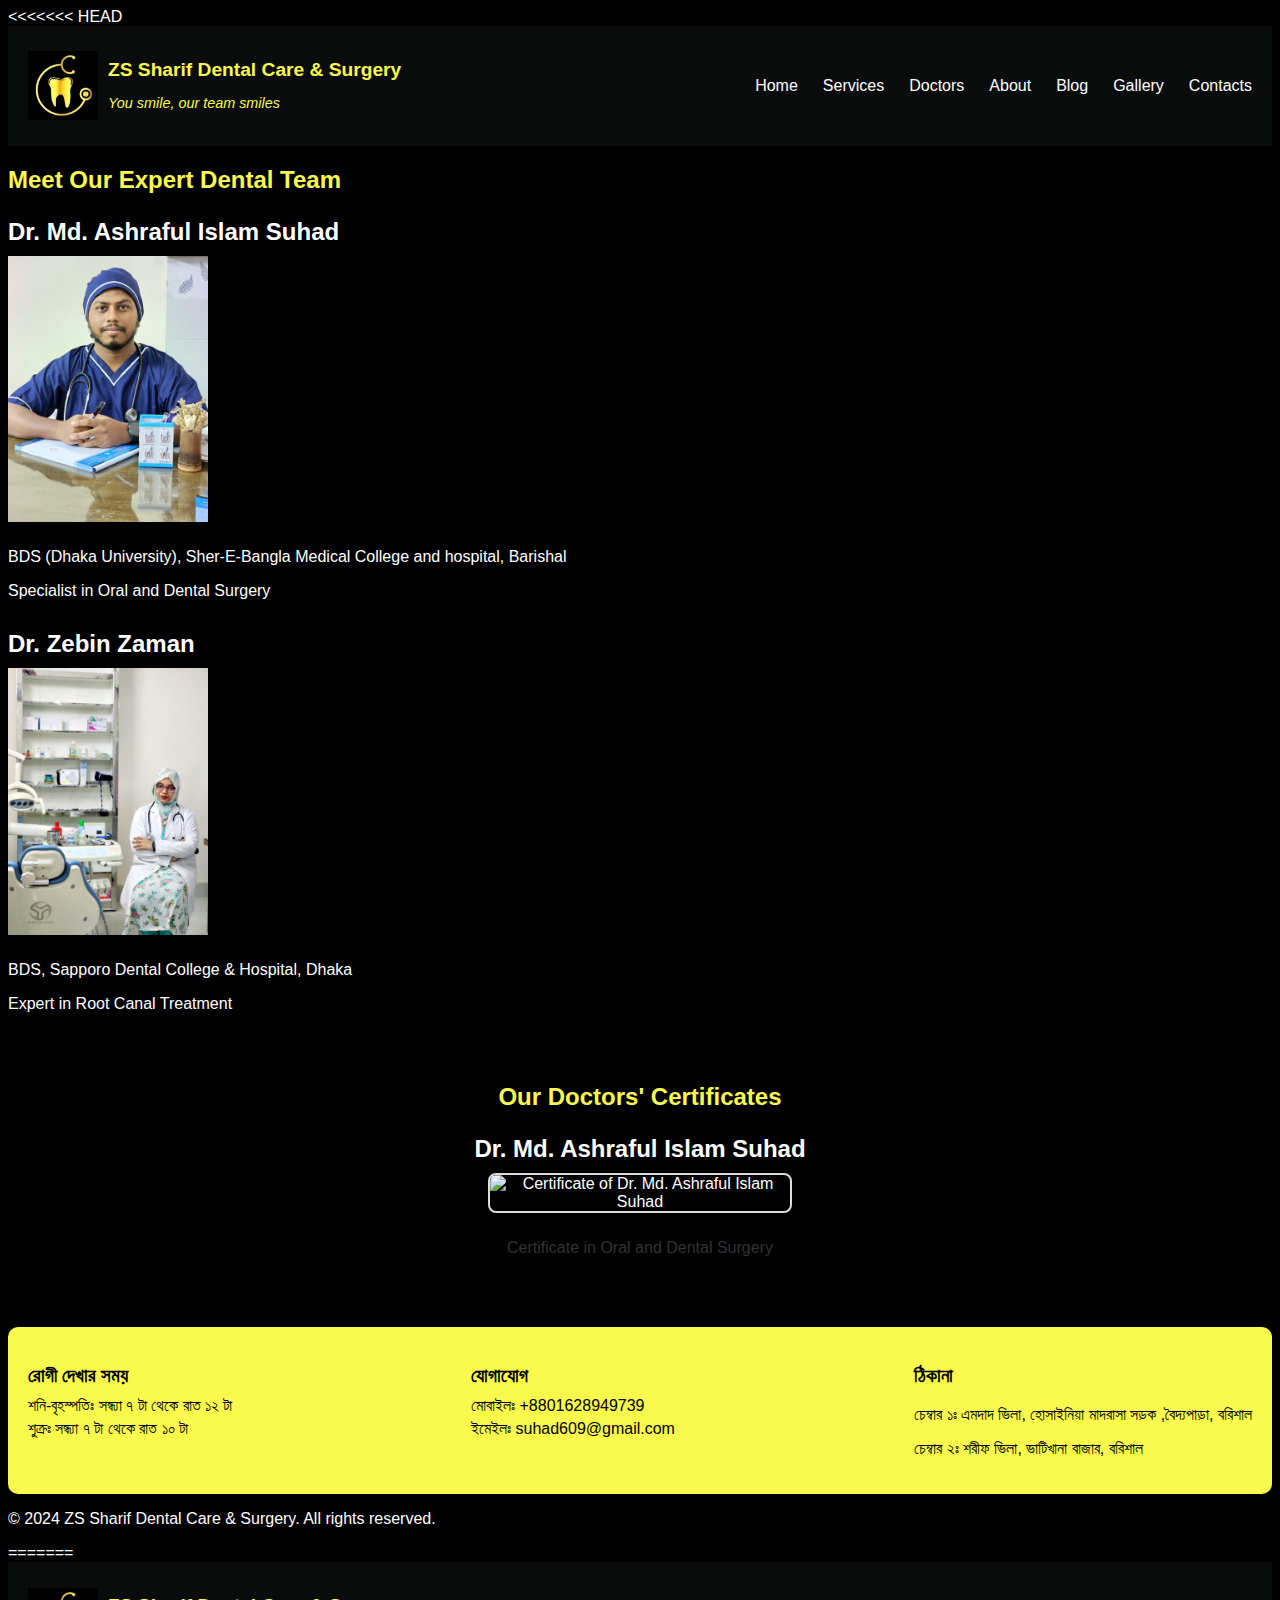
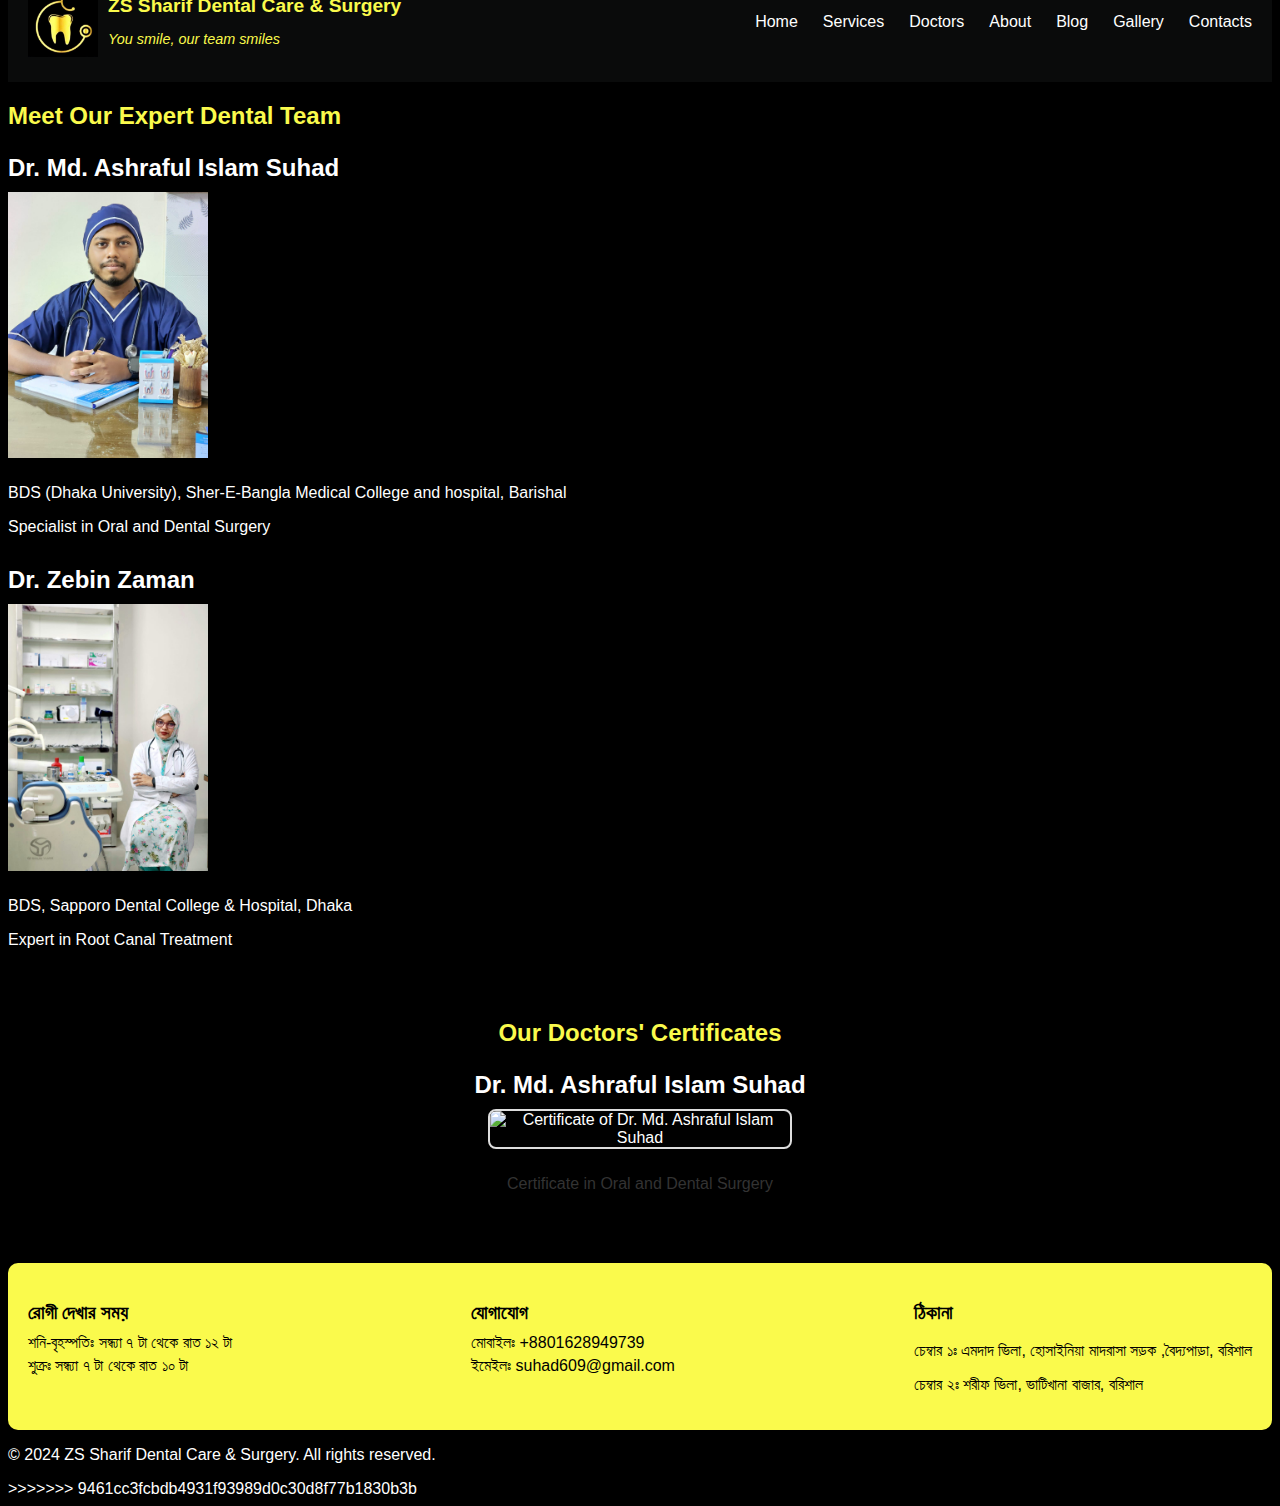
==== commit 38bc0f60: "Resolve merge conflicts" ====
--- a/doctors.html
+++ b/doctors.html
@@ -1,3 +1,4 @@
+<<<<<<< HEAD
 <!DOCTYPE html>
 <html lang="en">
 
@@ -98,3 +99,105 @@
 </body>
 
 </html>
+=======
+<!DOCTYPE html>
+<html lang="en">
+
+<head>
+    <meta charset="UTF-8">
+    <meta name="viewport" content="width=device-width, initial-scale=1.0">
+    <title>Our Doctors - ZS Sharif Dental Care & Surgery</title>
+    <link rel="stylesheet" href="css/index.css"> 
+    <link rel="stylesheet" href="css/doctors.css"> 
+    <link rel="icon" href="image/favicon.jpg" type="image/jpeg">
+
+</head>
+
+<body>
+
+    <header>
+        <nav>
+            <div class="logo">
+                <img src="image/logo.jpg" alt="ZS Sharif Dental Care & Surgery Logo">
+                <div class="logo-text">
+                    <h1>ZS Sharif Dental Care & Surgery</h1>
+                    <p>You smile, our team smiles</p>
+                </div>
+            </div>
+            <ul class="nav-links">
+                <li><a href="index.html">Home</a></li>
+                <li><a href="services.html">Services</a></li>
+                <li><a href="doctors.html">Doctors</a></li>
+                <li><a href="about.html">About</a></li>
+                <li><a href="blog.html">Blog</a></li>
+                <li><a href="gallery.html">Gallery</a></li>
+                <li><a href="contacts.html">Contacts</a></li>
+            </ul>
+            <div class="hamburger">
+                <div class="bar"></div>
+                <div class="bar"></div>
+                <div class="bar"></div>
+            </div>
+        </nav>
+    </header>
+
+    <section class="doctors-section">
+        <h2>Meet Our Expert Dental Team</h2>
+
+        <div class="doctor">
+            <h3>Dr. Md. Ashraful Islam Suhad</h3>
+            <img src="image/doctor1.jpg" alt="Dr. Md. Ashraful Islam Suhad">
+            <p>BDS (Dhaka University), Sher-E-Bangla Medical College and hospital, Barishal</p>
+            <p>Specialist in Oral and Dental Surgery</p>
+        </div>
+
+        <div class="doctor">
+            <h3>Dr. Zebin Zaman</h3>
+            <img src="image/doctor2.jpg" alt="Dr. Zebin Zaman">
+            <p>BDS, Sapporo Dental College & Hospital, Dhaka</p>
+            <p>Expert in Root Canal Treatment</p>
+        </div>
+    </section>
+
+    <section class="certificates-section">
+        <h2>Our Doctors' Certificates</h2>
+
+        <div class="certificate">
+            <h3>Dr. Md. Ashraful Islam Suhad</h3>
+            <img src="image/certificate1.jpg" alt="Certificate of Dr. Md. Ashraful Islam Suhad">
+            <p>Certificate in Oral and Dental Surgery</p>
+        </div>
+
+     
+
+    </section>
+
+    <div class="info-container">
+        <div class="opening-hours">
+            <h3>রোগী দেখার সময়</h3>
+            <p>শনি-বৃহস্পতিঃ সন্ধ্যা ৭ টা থেকে রাত ১২ টা</p>
+            <p>শুক্রঃ সন্ধ্যা ৭ টা থেকে রাত ১০ টা</p>
+        </div>
+
+        <div class="contact-info">
+            <h3>যোগাযোগ</h3>
+            <p>মোবাইলঃ +8801628949739</p>
+            <p>ইমেইলঃ suhad609@gmail.com</p>
+        </div>
+
+        <div>
+            <h3>ঠিকানা</h3>
+            <p>চেম্বার ১ঃ এমদাদ ভিলা, হোসাইনিয়া মাদরাসা সড়ক ,বৈদ্যপাড়া, বরিশাল</p>
+            <p>চেম্বার ২ঃ শরীফ ভিলা, ভাটিখানা বাজার, বরিশাল</p>
+        </div>
+    </div>
+
+    <footer>
+        <p>&copy; 2024 ZS Sharif Dental Care & Surgery. All rights reserved.</p>
+    </footer>
+
+    <script src="index.js"></script> 
+</body>
+
+</html>
+>>>>>>> 9461cc3fcbdb4931f93989d0c30d8f77b1830b3b
--- a/css/index.css
+++ b/css/index.css
@@ -1,3 +1,4 @@
+<<<<<<< HEAD
 * {
   margin: 0;
   padding: 0;
@@ -276,3 +277,283 @@
     text-align: left;
   }
 }
+=======
+* {
+  margin: 0;
+  padding: 0;
+  box-sizing: border-box;
+}
+
+body {
+  background-color: black;
+  color: white;
+  font-family: Arial, sans-serif;
+}
+
+header {
+  background-color: #0a0b0b;
+  padding: 20px;
+}
+
+nav {
+  display: flex;
+  justify-content: space-between;
+  align-items: center;
+}
+
+.logo {
+  display: flex;
+  align-items: center;
+  flex-direction: row; 
+}
+
+.logo img {
+  max-width: 70px; 
+  height: auto;
+  margin-right: 10px;
+}
+
+.logo-text {
+  color: rgb(250, 250, 76);
+}
+
+.logo-text h1 {
+  font-size: 1.2em;
+}
+
+.logo-text p {
+  font-size: 0.9em;
+  font-style: italic;
+}
+
+.nav-links {
+  list-style: none;
+  display: flex;
+}
+
+.nav-links li {
+  margin-left: 25px;
+}
+
+.nav-links li a:hover {
+  color: yellow;
+  font-size: 1.1em;
+}
+
+.nav-links a {
+  color: white;
+  text-decoration: none;
+  font-size: 1em;
+}
+
+.hamburger {
+  display: none;
+  flex-direction: column;
+  cursor: pointer;
+}
+
+.hamburger .bar {
+  width: 25px;
+  height: 3px;
+  background-color: white;
+  margin: 4px 0;
+}
+
+.close-icon {
+  display: none;
+  font-size: 1.5em;
+  cursor: pointer;
+  color: white;
+  position: absolute;
+  top: 20px;
+  right: 20px;
+}
+
+.slider {
+  position: relative;
+  width: 100%;
+  overflow: hidden;
+}
+
+.slides {
+  display: flex;
+  transition: transform 1s ease;
+  transform: translateX(100%);
+}
+
+.slide {
+  min-width: 100%;
+}
+
+.slide img {
+  width: 100%;
+  height: auto;
+}
+
+.content {
+  padding: 20px;
+  text-align: center;
+}
+
+.content h2,
+.content h3,
+.content p,
+.content ul {
+  margin: 10px 0;
+}
+
+.content ul {
+  margin: 20px auto;
+  padding: 20px;
+  list-style: none;
+  background-color: #2e2f2c;
+  border: 2px solid #fff;
+  border-radius: 10px;
+  display: inline-block;
+  text-align: left;
+}
+
+.content ul a {
+  color: yellow;
+}
+
+.content ul li {
+  margin: 10px 0;
+  padding: 5px 10px;
+}
+
+.info-container {
+  display: flex;
+  justify-content: space-between;
+  background-color: rgb(250, 250, 76);
+  padding: 20px;
+  margin-top: 20px;
+  border-radius: 10px;
+}
+
+.info-container h3,
+.info-container p {
+  color: black;
+}
+
+.opening-hours,
+.contact-info {
+  flex: 1;
+}
+
+.opening-hours h3,
+.contact-info h3 {
+  margin-bottom: 10px;
+}
+
+.opening-hours p,
+.contact-info p {
+  margin: 5px 0;
+}
+
+@media (max-width: 768px) {
+  .nav-links {
+    display: none;
+    flex-direction: column;
+    width: 100%;
+    background-color: #090a0a;
+    position: absolute;
+    top: 60px;
+    left: 0;
+    z-index: 1000;
+  }
+
+  .nav-links li {
+    text-align: center;
+    padding: 10px 0;
+  }
+
+  .nav-links.active {
+    display: flex;
+  }
+
+  .hamburger {
+    display: flex;
+  }
+
+  .logo {
+    flex-direction: row;
+    align-items: center;
+  }
+
+  .logo img {
+    max-width: 50px; 
+  }
+
+  .logo-text {
+    margin-top: 0;
+  }
+
+  .logo-text h1 {
+    font-size: 1em;
+  }
+
+  .logo-text p {
+    font-size: 0.8em;
+  }
+
+  .info-container {
+    flex-direction: column;
+    align-items: flex-start;
+    text-align: left;
+  }
+
+  .opening-hours,
+  .contact-info {
+    margin-bottom: 20px;
+  }
+}
+
+.info-container {
+  display: flex;
+  justify-content: space-between;
+  background-color: rgb(250, 250, 76);
+  padding: 20px;
+  margin-top: 20px;
+  border-radius: 10px;
+  text-align: left;
+}
+
+.info-container h3,
+.info-container p {
+  color: black;
+  text-align: left;
+}
+
+.opening-hours,
+.contact-info {
+  flex: 1;
+  text-align: left;
+}
+
+.opening-hours h3,
+.contact-info h3 {
+  margin-bottom: 10px;
+  text-align: left;
+}
+
+.opening-hours p,
+.contact-info p {
+  margin: 5px 0;
+  text-align: left;
+}
+
+@media (max-width: 768px) {
+  .info-container {
+    flex-direction: column;
+    align-items: flex-start;
+    text-align: left;
+  }
+
+  .opening-hours,
+  .contact-info {
+    margin-bottom: 20px;
+    text-align: left;
+  }
+}
+>>>>>>> 9461cc3fcbdb4931f93989d0c30d8f77b1830b3b
--- a/css/doctors.css
+++ b/css/doctors.css
@@ -1,3 +1,4 @@
+<<<<<<< HEAD
 .doctors-section {
     padding: 20px;
     text-align: center;
@@ -58,4 +59,66 @@
 .certificate p {
     margin-bottom: 5px;
     color: #333;
+=======
+.doctors-section {
+    padding: 20px;
+    text-align: center;
+}
+
+.doctors-section h2 {
+    margin-bottom: 20px;
+    color: #FAFA4C;
+}
+
+.doctor {
+    margin-bottom: 30px;
+}
+
+.doctor h3 {
+    margin-bottom: 10px;
+    font-size: 1.5em;
+}
+
+.doctor img {
+    max-width: 200px;
+    height: auto;
+    margin-bottom: 10px;
+}
+
+.doctor p {
+    margin-bottom: 5px;
+    color: white;
+}
+
+.certificates-section {
+    padding: 20px;
+    text-align: center;
+}
+
+.certificates-section h2 {
+    margin-bottom: 20px;
+    color: #FAFA4C;
+}
+
+.certificate {
+    margin-bottom: 30px;
+}
+
+.certificate h3 {
+    margin-bottom: 10px;
+    font-size: 1.5em;
+}
+
+.certificate img {
+    max-width: 300px;
+    height: auto;
+    margin-bottom: 10px;
+    border: 2px solid #ddd;
+    border-radius: 8px;
+}
+
+.certificate p {
+    margin-bottom: 5px;
+    color: #333;
+>>>>>>> 9461cc3fcbdb4931f93989d0c30d8f77b1830b3b
 }--- a/css/index.css
+++ b/css/index.css
@@ -1,3 +1,4 @@
+<<<<<<< HEAD
 * {
   margin: 0;
   padding: 0;
@@ -276,3 +277,283 @@
     text-align: left;
   }
 }
+=======
+* {
+  margin: 0;
+  padding: 0;
+  box-sizing: border-box;
+}
+
+body {
+  background-color: black;
+  color: white;
+  font-family: Arial, sans-serif;
+}
+
+header {
+  background-color: #0a0b0b;
+  padding: 20px;
+}
+
+nav {
+  display: flex;
+  justify-content: space-between;
+  align-items: center;
+}
+
+.logo {
+  display: flex;
+  align-items: center;
+  flex-direction: row; 
+}
+
+.logo img {
+  max-width: 70px; 
+  height: auto;
+  margin-right: 10px;
+}
+
+.logo-text {
+  color: rgb(250, 250, 76);
+}
+
+.logo-text h1 {
+  font-size: 1.2em;
+}
+
+.logo-text p {
+  font-size: 0.9em;
+  font-style: italic;
+}
+
+.nav-links {
+  list-style: none;
+  display: flex;
+}
+
+.nav-links li {
+  margin-left: 25px;
+}
+
+.nav-links li a:hover {
+  color: yellow;
+  font-size: 1.1em;
+}
+
+.nav-links a {
+  color: white;
+  text-decoration: none;
+  font-size: 1em;
+}
+
+.hamburger {
+  display: none;
+  flex-direction: column;
+  cursor: pointer;
+}
+
+.hamburger .bar {
+  width: 25px;
+  height: 3px;
+  background-color: white;
+  margin: 4px 0;
+}
+
+.close-icon {
+  display: none;
+  font-size: 1.5em;
+  cursor: pointer;
+  color: white;
+  position: absolute;
+  top: 20px;
+  right: 20px;
+}
+
+.slider {
+  position: relative;
+  width: 100%;
+  overflow: hidden;
+}
+
+.slides {
+  display: flex;
+  transition: transform 1s ease;
+  transform: translateX(100%);
+}
+
+.slide {
+  min-width: 100%;
+}
+
+.slide img {
+  width: 100%;
+  height: auto;
+}
+
+.content {
+  padding: 20px;
+  text-align: center;
+}
+
+.content h2,
+.content h3,
+.content p,
+.content ul {
+  margin: 10px 0;
+}
+
+.content ul {
+  margin: 20px auto;
+  padding: 20px;
+  list-style: none;
+  background-color: #2e2f2c;
+  border: 2px solid #fff;
+  border-radius: 10px;
+  display: inline-block;
+  text-align: left;
+}
+
+.content ul a {
+  color: yellow;
+}
+
+.content ul li {
+  margin: 10px 0;
+  padding: 5px 10px;
+}
+
+.info-container {
+  display: flex;
+  justify-content: space-between;
+  background-color: rgb(250, 250, 76);
+  padding: 20px;
+  margin-top: 20px;
+  border-radius: 10px;
+}
+
+.info-container h3,
+.info-container p {
+  color: black;
+}
+
+.opening-hours,
+.contact-info {
+  flex: 1;
+}
+
+.opening-hours h3,
+.contact-info h3 {
+  margin-bottom: 10px;
+}
+
+.opening-hours p,
+.contact-info p {
+  margin: 5px 0;
+}
+
+@media (max-width: 768px) {
+  .nav-links {
+    display: none;
+    flex-direction: column;
+    width: 100%;
+    background-color: #090a0a;
+    position: absolute;
+    top: 60px;
+    left: 0;
+    z-index: 1000;
+  }
+
+  .nav-links li {
+    text-align: center;
+    padding: 10px 0;
+  }
+
+  .nav-links.active {
+    display: flex;
+  }
+
+  .hamburger {
+    display: flex;
+  }
+
+  .logo {
+    flex-direction: row;
+    align-items: center;
+  }
+
+  .logo img {
+    max-width: 50px; 
+  }
+
+  .logo-text {
+    margin-top: 0;
+  }
+
+  .logo-text h1 {
+    font-size: 1em;
+  }
+
+  .logo-text p {
+    font-size: 0.8em;
+  }
+
+  .info-container {
+    flex-direction: column;
+    align-items: flex-start;
+    text-align: left;
+  }
+
+  .opening-hours,
+  .contact-info {
+    margin-bottom: 20px;
+  }
+}
+
+.info-container {
+  display: flex;
+  justify-content: space-between;
+  background-color: rgb(250, 250, 76);
+  padding: 20px;
+  margin-top: 20px;
+  border-radius: 10px;
+  text-align: left;
+}
+
+.info-container h3,
+.info-container p {
+  color: black;
+  text-align: left;
+}
+
+.opening-hours,
+.contact-info {
+  flex: 1;
+  text-align: left;
+}
+
+.opening-hours h3,
+.contact-info h3 {
+  margin-bottom: 10px;
+  text-align: left;
+}
+
+.opening-hours p,
+.contact-info p {
+  margin: 5px 0;
+  text-align: left;
+}
+
+@media (max-width: 768px) {
+  .info-container {
+    flex-direction: column;
+    align-items: flex-start;
+    text-align: left;
+  }
+
+  .opening-hours,
+  .contact-info {
+    margin-bottom: 20px;
+    text-align: left;
+  }
+}
+>>>>>>> 9461cc3fcbdb4931f93989d0c30d8f77b1830b3b
--- a/css/doctors.css
+++ b/css/doctors.css
@@ -1,3 +1,4 @@
+<<<<<<< HEAD
 .doctors-section {
     padding: 20px;
     text-align: center;
@@ -58,4 +59,66 @@
 .certificate p {
     margin-bottom: 5px;
     color: #333;
+=======
+.doctors-section {
+    padding: 20px;
+    text-align: center;
+}
+
+.doctors-section h2 {
+    margin-bottom: 20px;
+    color: #FAFA4C;
+}
+
+.doctor {
+    margin-bottom: 30px;
+}
+
+.doctor h3 {
+    margin-bottom: 10px;
+    font-size: 1.5em;
+}
+
+.doctor img {
+    max-width: 200px;
+    height: auto;
+    margin-bottom: 10px;
+}
+
+.doctor p {
+    margin-bottom: 5px;
+    color: white;
+}
+
+.certificates-section {
+    padding: 20px;
+    text-align: center;
+}
+
+.certificates-section h2 {
+    margin-bottom: 20px;
+    color: #FAFA4C;
+}
+
+.certificate {
+    margin-bottom: 30px;
+}
+
+.certificate h3 {
+    margin-bottom: 10px;
+    font-size: 1.5em;
+}
+
+.certificate img {
+    max-width: 300px;
+    height: auto;
+    margin-bottom: 10px;
+    border: 2px solid #ddd;
+    border-radius: 8px;
+}
+
+.certificate p {
+    margin-bottom: 5px;
+    color: #333;
+>>>>>>> 9461cc3fcbdb4931f93989d0c30d8f77b1830b3b
 }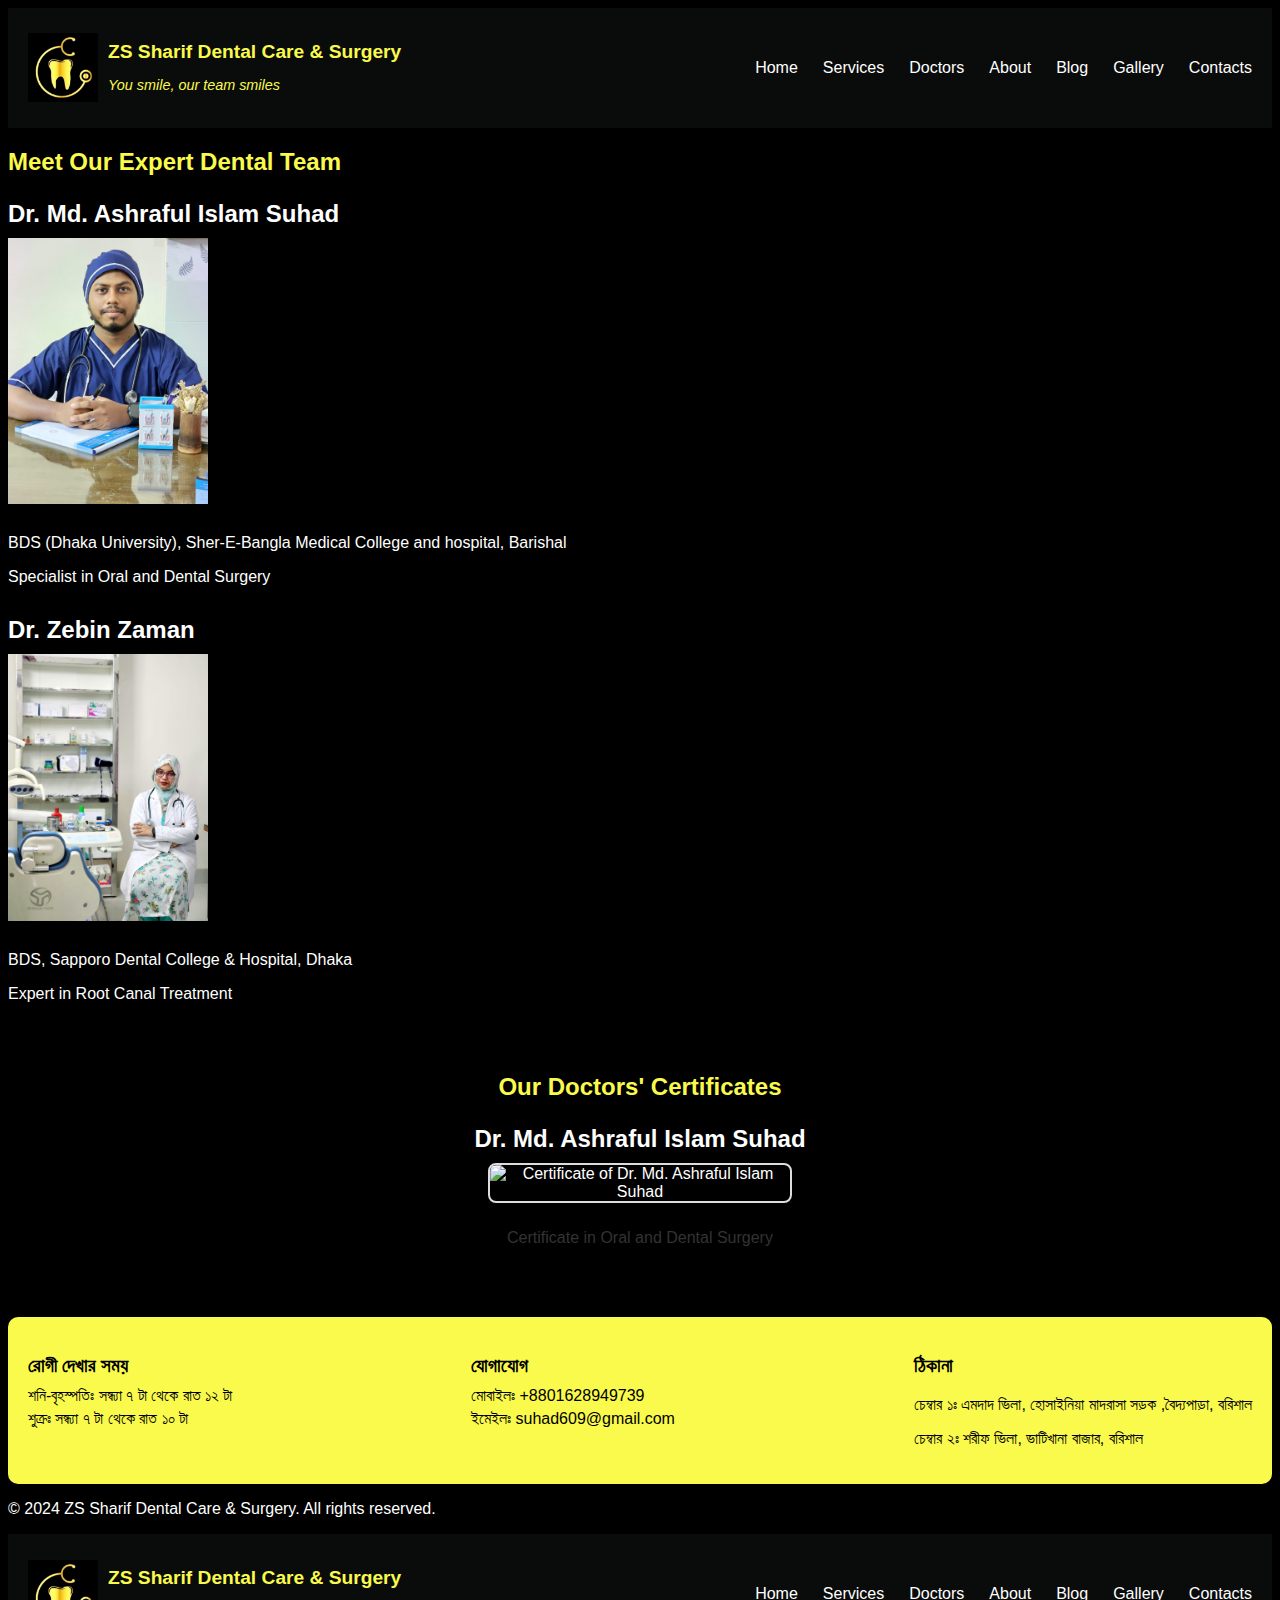
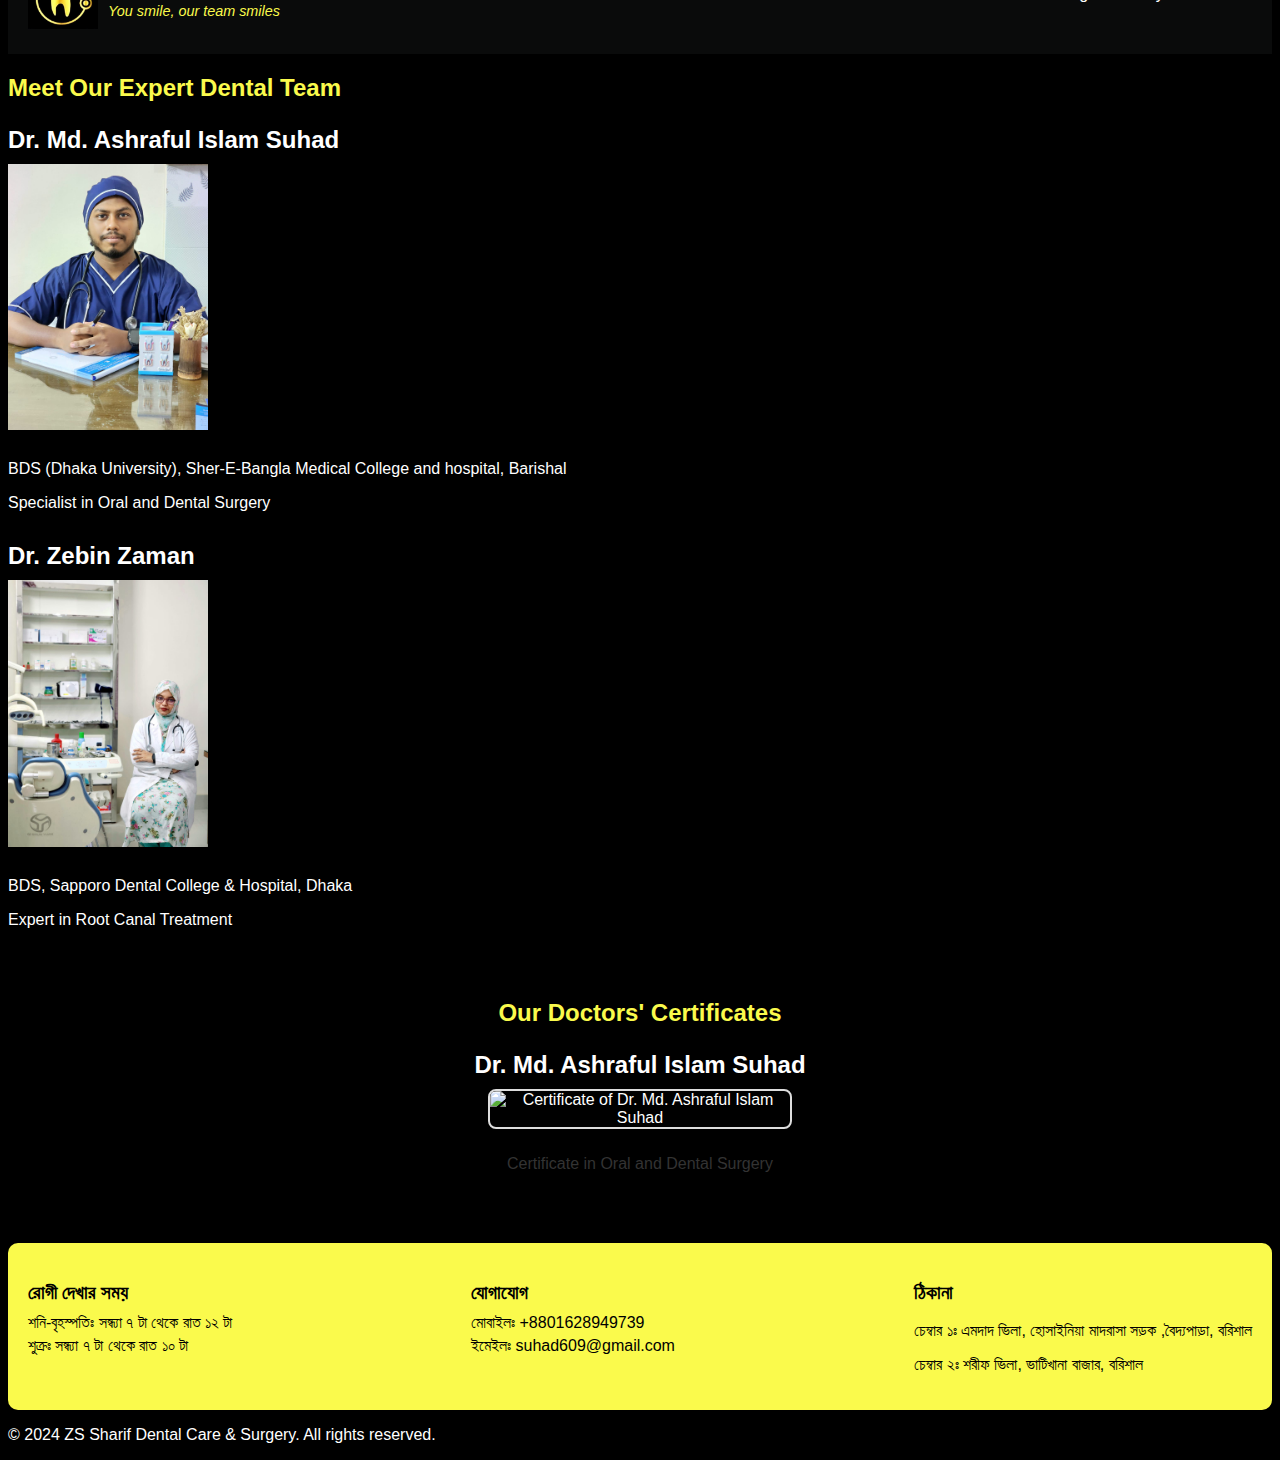
==== commit 2c789bb8: "fixed merge conflict" ====
--- a/doctors.html
+++ b/doctors.html
@@ -1,4 +1,3 @@
-<<<<<<< HEAD
 <!DOCTYPE html>
 <html lang="en">
 
@@ -99,7 +98,7 @@
 </body>
 
 </html>
-=======
+
 <!DOCTYPE html>
 <html lang="en">
 
@@ -200,4 +199,4 @@
 </body>
 
 </html>
->>>>>>> 9461cc3fcbdb4931f93989d0c30d8f77b1830b3b
+
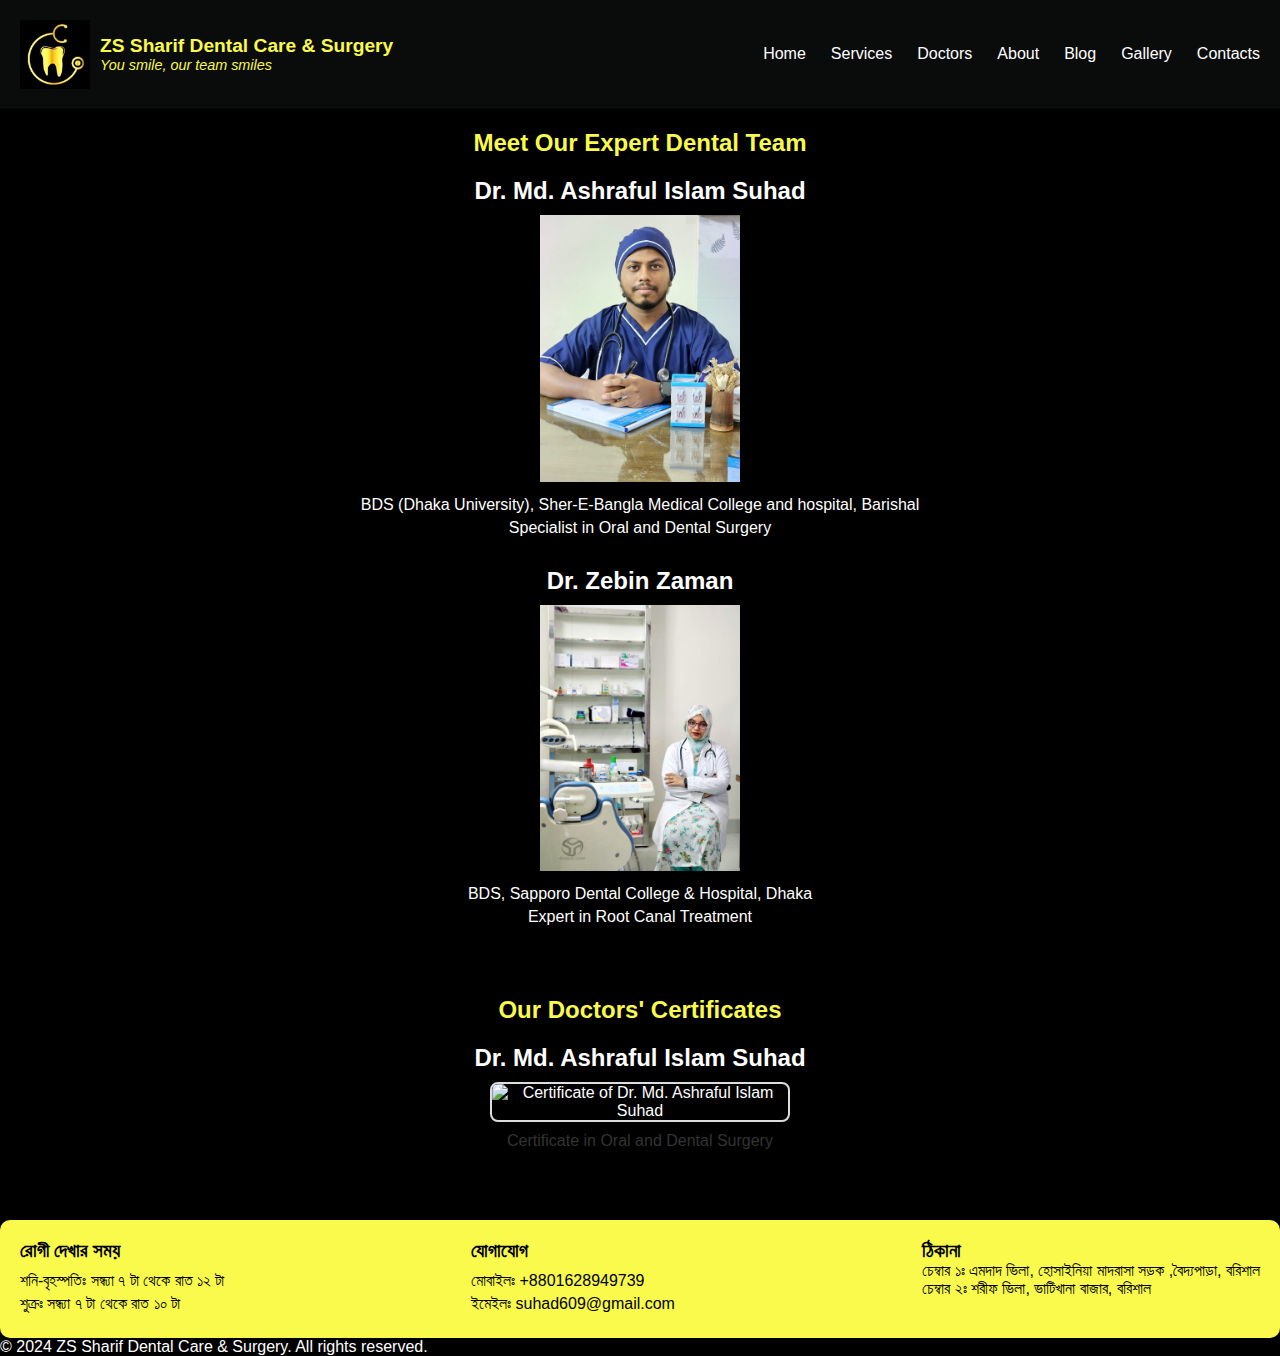
==== commit 58f436ac: "baler merge conflict" ====
--- a/doctors.html
+++ b/doctors.html
@@ -1,103 +1,4 @@
-<!DOCTYPE html>
-<html lang="en">
 
-<head>
-    <meta charset="UTF-8">
-    <meta name="viewport" content="width=device-width, initial-scale=1.0">
-    <title>Our Doctors - ZS Sharif Dental Care & Surgery</title>
-    <link rel="stylesheet" href="css/index.css"> 
-    <link rel="stylesheet" href="css/doctors.css"> 
-    <link rel="icon" href="image/favicon.jpg" type="image/jpeg">
-
-</head>
-
-<body>
-
-    <header>
-        <nav>
-            <div class="logo">
-                <img src="image/logo.jpg" alt="ZS Sharif Dental Care & Surgery Logo">
-                <div class="logo-text">
-                    <h1>ZS Sharif Dental Care & Surgery</h1>
-                    <p>You smile, our team smiles</p>
-                </div>
-            </div>
-            <ul class="nav-links">
-                <li><a href="index.html">Home</a></li>
-                <li><a href="services.html">Services</a></li>
-                <li><a href="doctors.html">Doctors</a></li>
-                <li><a href="about.html">About</a></li>
-                <li><a href="blog.html">Blog</a></li>
-                <li><a href="gallery.html">Gallery</a></li>
-                <li><a href="contacts.html">Contacts</a></li>
-            </ul>
-            <div class="hamburger">
-                <div class="bar"></div>
-                <div class="bar"></div>
-                <div class="bar"></div>
-            </div>
-        </nav>
-    </header>
-
-    <section class="doctors-section">
-        <h2>Meet Our Expert Dental Team</h2>
-
-        <div class="doctor">
-            <h3>Dr. Md. Ashraful Islam Suhad</h3>
-            <img src="image/doctor1.jpg" alt="Dr. Md. Ashraful Islam Suhad">
-            <p>BDS (Dhaka University), Sher-E-Bangla Medical College and hospital, Barishal</p>
-            <p>Specialist in Oral and Dental Surgery</p>
-        </div>
-
-        <div class="doctor">
-            <h3>Dr. Zebin Zaman</h3>
-            <img src="image/doctor2.jpg" alt="Dr. Zebin Zaman">
-            <p>BDS, Sapporo Dental College & Hospital, Dhaka</p>
-            <p>Expert in Root Canal Treatment</p>
-        </div>
-    </section>
-
-    <section class="certificates-section">
-        <h2>Our Doctors' Certificates</h2>
-
-        <div class="certificate">
-            <h3>Dr. Md. Ashraful Islam Suhad</h3>
-            <img src="image/certificate1.jpg" alt="Certificate of Dr. Md. Ashraful Islam Suhad">
-            <p>Certificate in Oral and Dental Surgery</p>
-        </div>
-
-     
-
-    </section>
-
-    <div class="info-container">
-        <div class="opening-hours">
-            <h3>রোগী দেখার সময়</h3>
-            <p>শনি-বৃহস্পতিঃ সন্ধ্যা ৭ টা থেকে রাত ১২ টা</p>
-            <p>শুক্রঃ সন্ধ্যা ৭ টা থেকে রাত ১০ টা</p>
-        </div>
-
-        <div class="contact-info">
-            <h3>যোগাযোগ</h3>
-            <p>মোবাইলঃ +8801628949739</p>
-            <p>ইমেইলঃ suhad609@gmail.com</p>
-        </div>
-
-        <div>
-            <h3>ঠিকানা</h3>
-            <p>চেম্বার ১ঃ এমদাদ ভিলা, হোসাইনিয়া মাদরাসা সড়ক ,বৈদ্যপাড়া, বরিশাল</p>
-            <p>চেম্বার ২ঃ শরীফ ভিলা, ভাটিখানা বাজার, বরিশাল</p>
-        </div>
-    </div>
-
-    <footer>
-        <p>&copy; 2024 ZS Sharif Dental Care & Surgery. All rights reserved.</p>
-    </footer>
-
-    <script src="index.js"></script> 
-</body>
-
-</html>
 
 <!DOCTYPE html>
 <html lang="en">
--- a/css/index.css
+++ b/css/index.css
@@ -1,4 +1,4 @@
-<<<<<<< HEAD
+
 * {
   margin: 0;
   padding: 0;
@@ -277,283 +277,3 @@
     text-align: left;
   }
 }
-=======
-* {
-  margin: 0;
-  padding: 0;
-  box-sizing: border-box;
-}
-
-body {
-  background-color: black;
-  color: white;
-  font-family: Arial, sans-serif;
-}
-
-header {
-  background-color: #0a0b0b;
-  padding: 20px;
-}
-
-nav {
-  display: flex;
-  justify-content: space-between;
-  align-items: center;
-}
-
-.logo {
-  display: flex;
-  align-items: center;
-  flex-direction: row; 
-}
-
-.logo img {
-  max-width: 70px; 
-  height: auto;
-  margin-right: 10px;
-}
-
-.logo-text {
-  color: rgb(250, 250, 76);
-}
-
-.logo-text h1 {
-  font-size: 1.2em;
-}
-
-.logo-text p {
-  font-size: 0.9em;
-  font-style: italic;
-}
-
-.nav-links {
-  list-style: none;
-  display: flex;
-}
-
-.nav-links li {
-  margin-left: 25px;
-}
-
-.nav-links li a:hover {
-  color: yellow;
-  font-size: 1.1em;
-}
-
-.nav-links a {
-  color: white;
-  text-decoration: none;
-  font-size: 1em;
-}
-
-.hamburger {
-  display: none;
-  flex-direction: column;
-  cursor: pointer;
-}
-
-.hamburger .bar {
-  width: 25px;
-  height: 3px;
-  background-color: white;
-  margin: 4px 0;
-}
-
-.close-icon {
-  display: none;
-  font-size: 1.5em;
-  cursor: pointer;
-  color: white;
-  position: absolute;
-  top: 20px;
-  right: 20px;
-}
-
-.slider {
-  position: relative;
-  width: 100%;
-  overflow: hidden;
-}
-
-.slides {
-  display: flex;
-  transition: transform 1s ease;
-  transform: translateX(100%);
-}
-
-.slide {
-  min-width: 100%;
-}
-
-.slide img {
-  width: 100%;
-  height: auto;
-}
-
-.content {
-  padding: 20px;
-  text-align: center;
-}
-
-.content h2,
-.content h3,
-.content p,
-.content ul {
-  margin: 10px 0;
-}
-
-.content ul {
-  margin: 20px auto;
-  padding: 20px;
-  list-style: none;
-  background-color: #2e2f2c;
-  border: 2px solid #fff;
-  border-radius: 10px;
-  display: inline-block;
-  text-align: left;
-}
-
-.content ul a {
-  color: yellow;
-}
-
-.content ul li {
-  margin: 10px 0;
-  padding: 5px 10px;
-}
-
-.info-container {
-  display: flex;
-  justify-content: space-between;
-  background-color: rgb(250, 250, 76);
-  padding: 20px;
-  margin-top: 20px;
-  border-radius: 10px;
-}
-
-.info-container h3,
-.info-container p {
-  color: black;
-}
-
-.opening-hours,
-.contact-info {
-  flex: 1;
-}
-
-.opening-hours h3,
-.contact-info h3 {
-  margin-bottom: 10px;
-}
-
-.opening-hours p,
-.contact-info p {
-  margin: 5px 0;
-}
-
-@media (max-width: 768px) {
-  .nav-links {
-    display: none;
-    flex-direction: column;
-    width: 100%;
-    background-color: #090a0a;
-    position: absolute;
-    top: 60px;
-    left: 0;
-    z-index: 1000;
-  }
-
-  .nav-links li {
-    text-align: center;
-    padding: 10px 0;
-  }
-
-  .nav-links.active {
-    display: flex;
-  }
-
-  .hamburger {
-    display: flex;
-  }
-
-  .logo {
-    flex-direction: row;
-    align-items: center;
-  }
-
-  .logo img {
-    max-width: 50px; 
-  }
-
-  .logo-text {
-    margin-top: 0;
-  }
-
-  .logo-text h1 {
-    font-size: 1em;
-  }
-
-  .logo-text p {
-    font-size: 0.8em;
-  }
-
-  .info-container {
-    flex-direction: column;
-    align-items: flex-start;
-    text-align: left;
-  }
-
-  .opening-hours,
-  .contact-info {
-    margin-bottom: 20px;
-  }
-}
-
-.info-container {
-  display: flex;
-  justify-content: space-between;
-  background-color: rgb(250, 250, 76);
-  padding: 20px;
-  margin-top: 20px;
-  border-radius: 10px;
-  text-align: left;
-}
-
-.info-container h3,
-.info-container p {
-  color: black;
-  text-align: left;
-}
-
-.opening-hours,
-.contact-info {
-  flex: 1;
-  text-align: left;
-}
-
-.opening-hours h3,
-.contact-info h3 {
-  margin-bottom: 10px;
-  text-align: left;
-}
-
-.opening-hours p,
-.contact-info p {
-  margin: 5px 0;
-  text-align: left;
-}
-
-@media (max-width: 768px) {
-  .info-container {
-    flex-direction: column;
-    align-items: flex-start;
-    text-align: left;
-  }
-
-  .opening-hours,
-  .contact-info {
-    margin-bottom: 20px;
-    text-align: left;
-  }
-}
->>>>>>> 9461cc3fcbdb4931f93989d0c30d8f77b1830b3b
--- a/css/doctors.css
+++ b/css/doctors.css
@@ -1,124 +1,61 @@
-<<<<<<< HEAD
 .doctors-section {
-    padding: 20px;
-    text-align: center;
+  padding: 20px;
+  text-align: center;
 }
 
 .doctors-section h2 {
-    margin-bottom: 20px;
-    color: #FAFA4C;
+  margin-bottom: 20px;
+  color: #fafa4c;
 }
 
 .doctor {
-    margin-bottom: 30px;
+  margin-bottom: 30px;
 }
 
 .doctor h3 {
-    margin-bottom: 10px;
-    font-size: 1.5em;
+  margin-bottom: 10px;
+  font-size: 1.5em;
 }
 
 .doctor img {
-    max-width: 200px;
-    height: auto;
-    margin-bottom: 10px;
+  max-width: 200px;
+  height: auto;
+  margin-bottom: 10px;
 }
 
 .doctor p {
-    margin-bottom: 5px;
-    color: white;
+  margin-bottom: 5px;
+  color: white;
 }
 
 .certificates-section {
-    padding: 20px;
-    text-align: center;
+  padding: 20px;
+  text-align: center;
 }
 
 .certificates-section h2 {
-    margin-bottom: 20px;
-    color: #FAFA4C;
+  margin-bottom: 20px;
+  color: #fafa4c;
 }
 
 .certificate {
-    margin-bottom: 30px;
+  margin-bottom: 30px;
 }
 
 .certificate h3 {
-    margin-bottom: 10px;
-    font-size: 1.5em;
+  margin-bottom: 10px;
+  font-size: 1.5em;
 }
 
 .certificate img {
-    max-width: 300px;
-    height: auto;
-    margin-bottom: 10px;
-    border: 2px solid #ddd;
-    border-radius: 8px;
+  max-width: 300px;
+  height: auto;
+  margin-bottom: 10px;
+  border: 2px solid #ddd;
+  border-radius: 8px;
 }
 
 .certificate p {
-    margin-bottom: 5px;
-    color: #333;
-=======
-.doctors-section {
-    padding: 20px;
-    text-align: center;
-}
-
-.doctors-section h2 {
-    margin-bottom: 20px;
-    color: #FAFA4C;
-}
-
-.doctor {
-    margin-bottom: 30px;
-}
-
-.doctor h3 {
-    margin-bottom: 10px;
-    font-size: 1.5em;
-}
-
-.doctor img {
-    max-width: 200px;
-    height: auto;
-    margin-bottom: 10px;
-}
-
-.doctor p {
-    margin-bottom: 5px;
-    color: white;
-}
-
-.certificates-section {
-    padding: 20px;
-    text-align: center;
-}
-
-.certificates-section h2 {
-    margin-bottom: 20px;
-    color: #FAFA4C;
-}
-
-.certificate {
-    margin-bottom: 30px;
-}
-
-.certificate h3 {
-    margin-bottom: 10px;
-    font-size: 1.5em;
-}
-
-.certificate img {
-    max-width: 300px;
-    height: auto;
-    margin-bottom: 10px;
-    border: 2px solid #ddd;
-    border-radius: 8px;
-}
-
-.certificate p {
-    margin-bottom: 5px;
-    color: #333;
->>>>>>> 9461cc3fcbdb4931f93989d0c30d8f77b1830b3b
+  margin-bottom: 5px;
+  color: #333;
 }